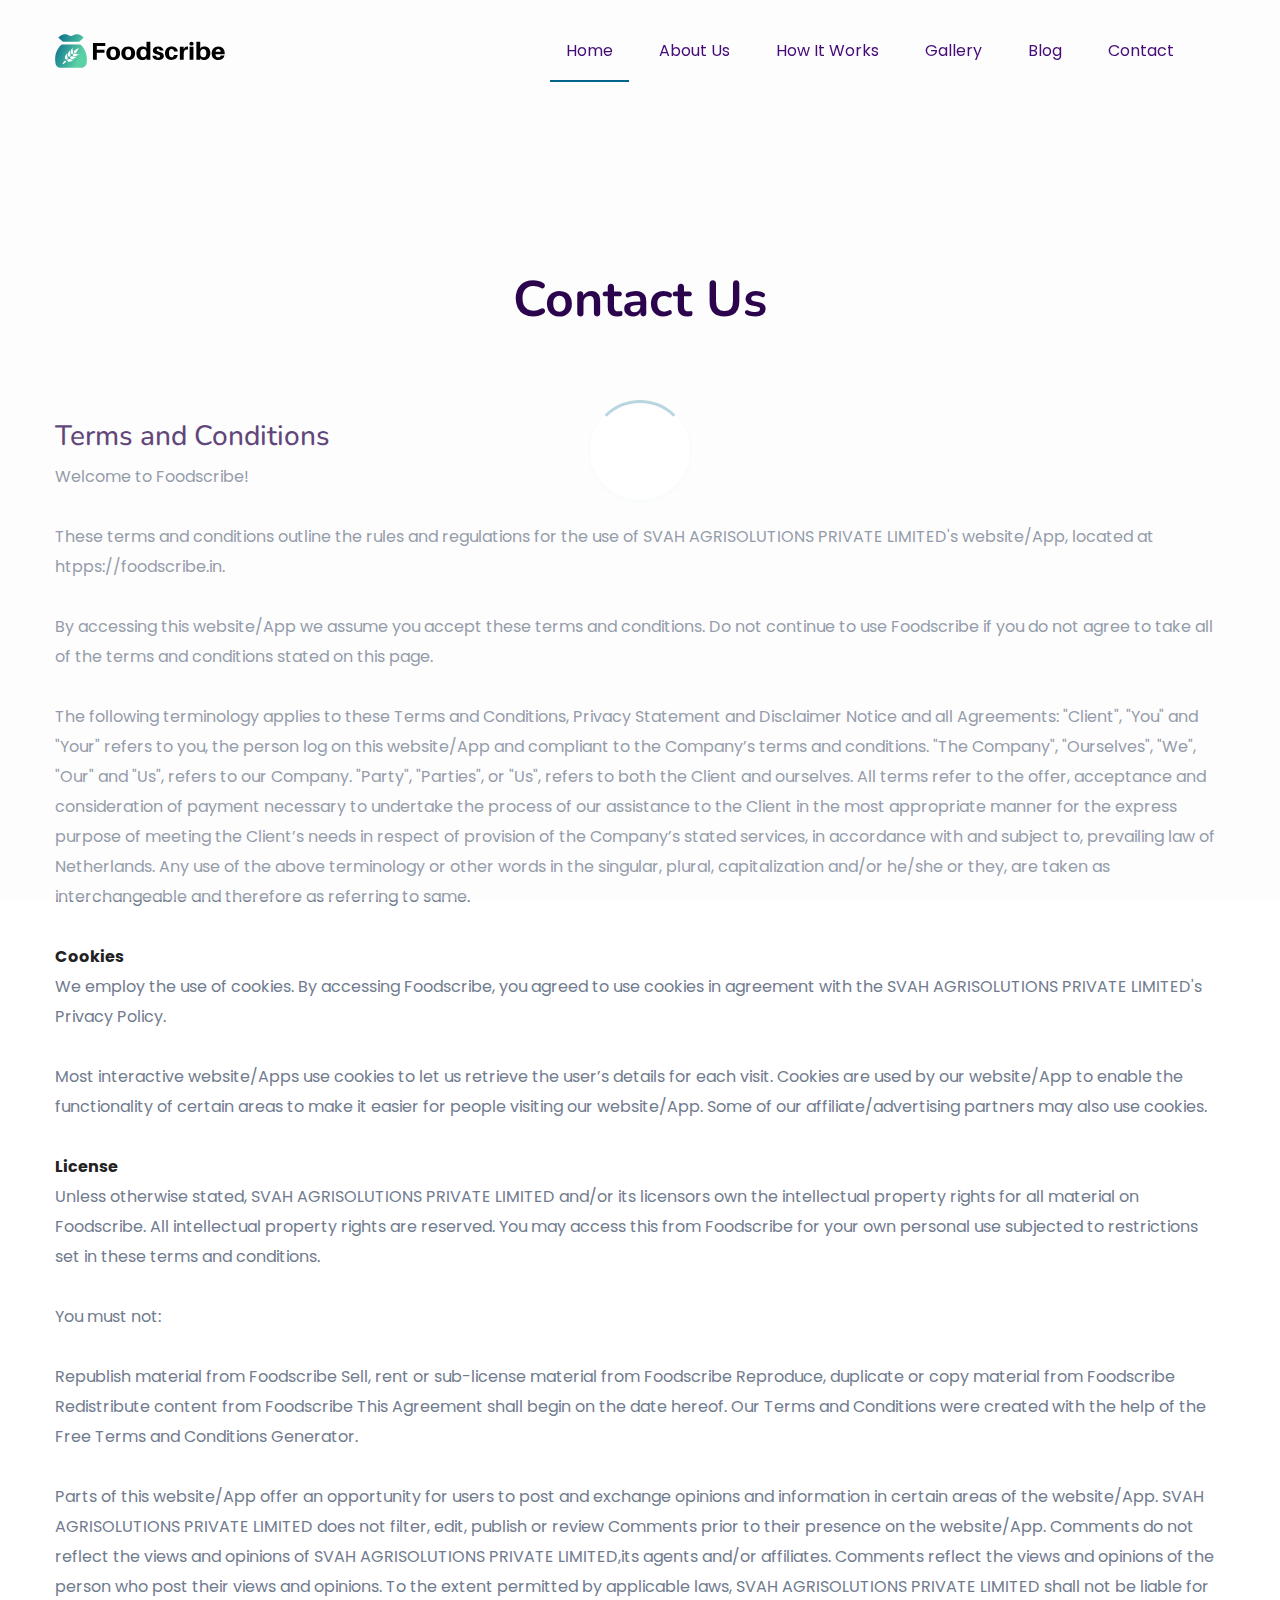
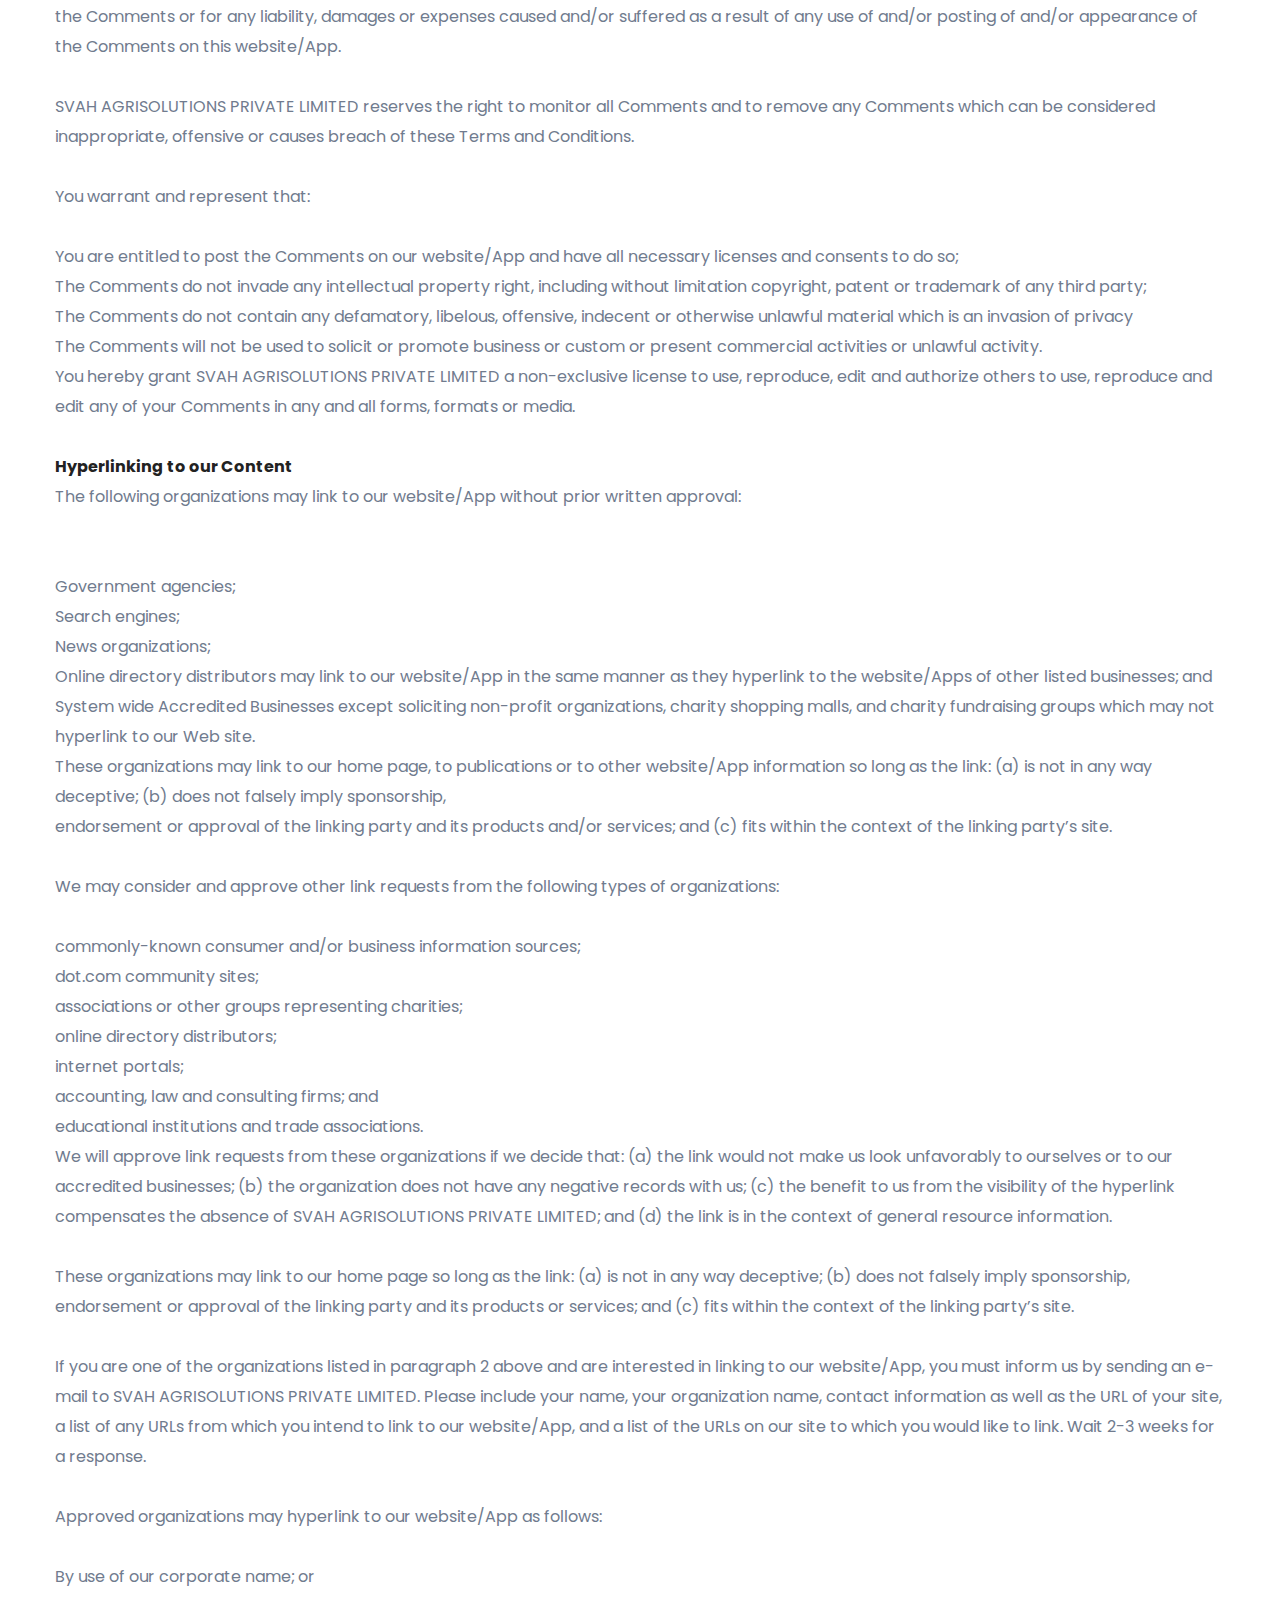
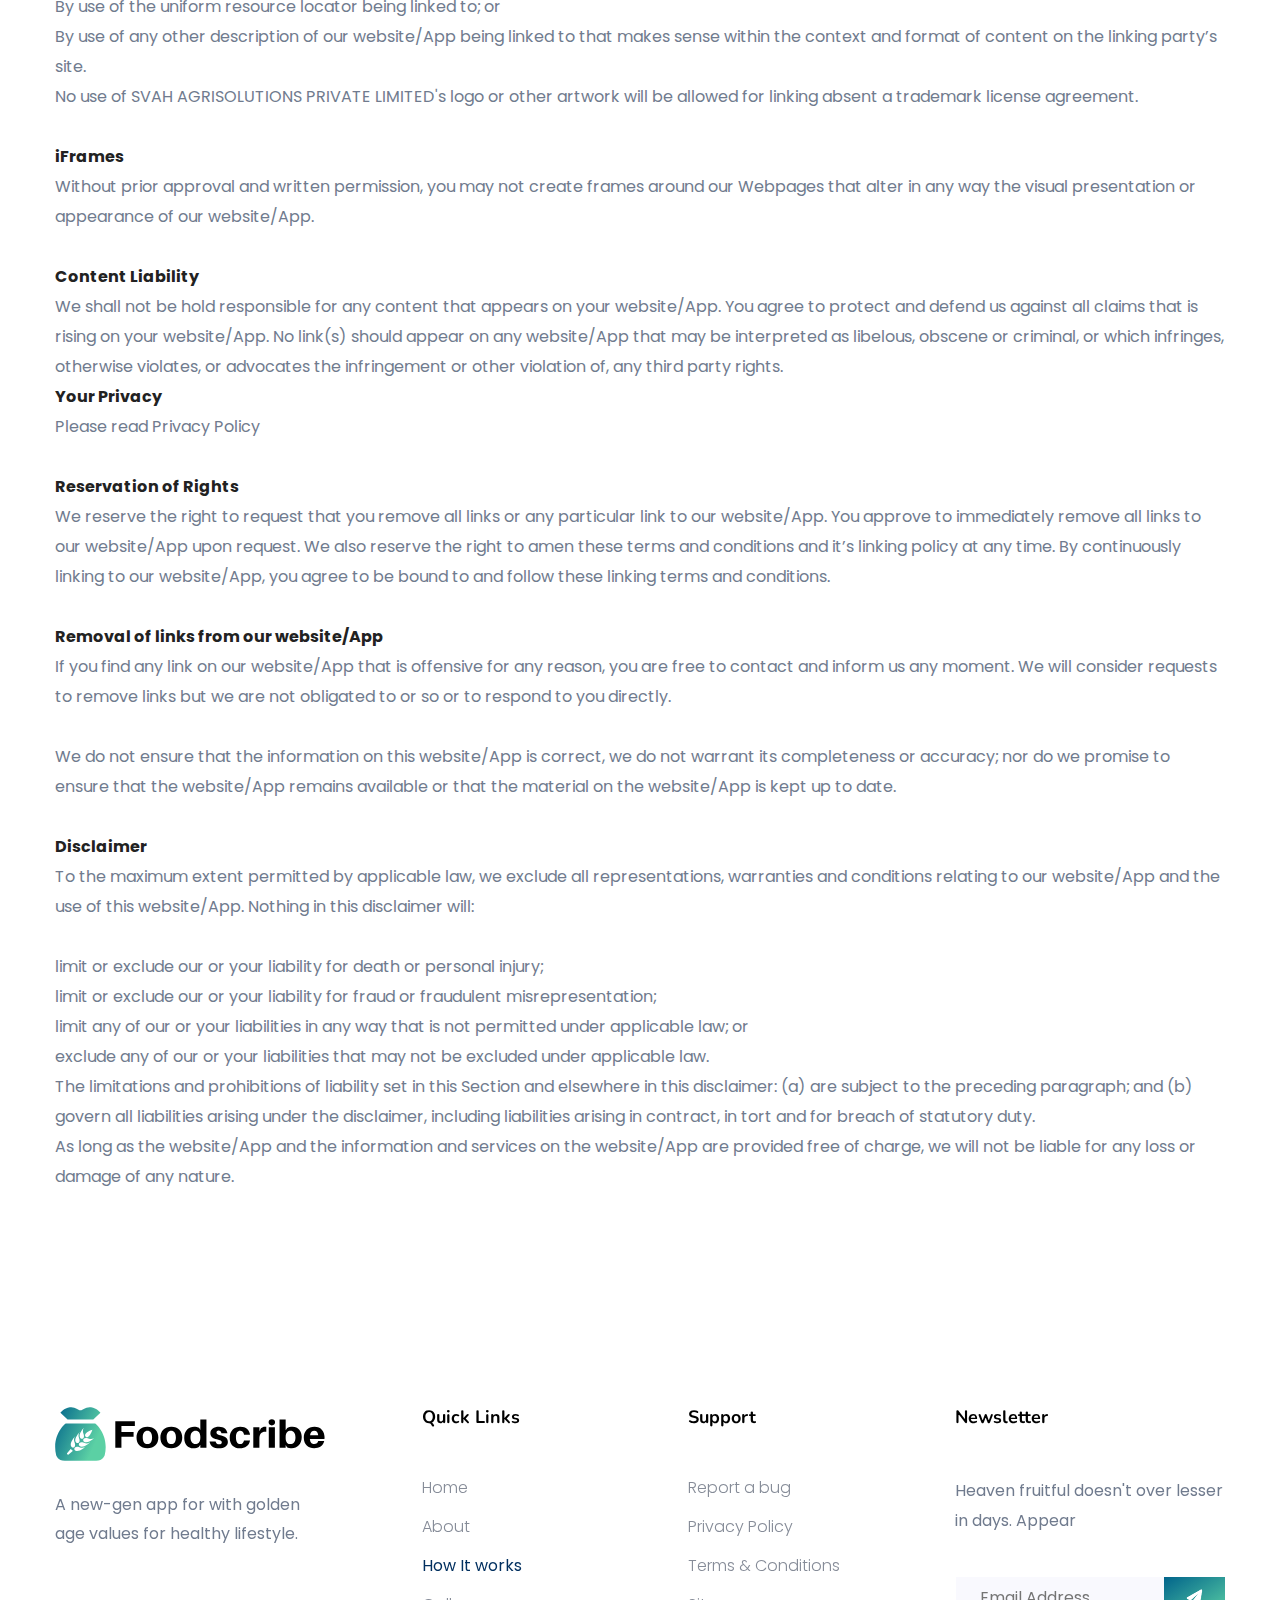
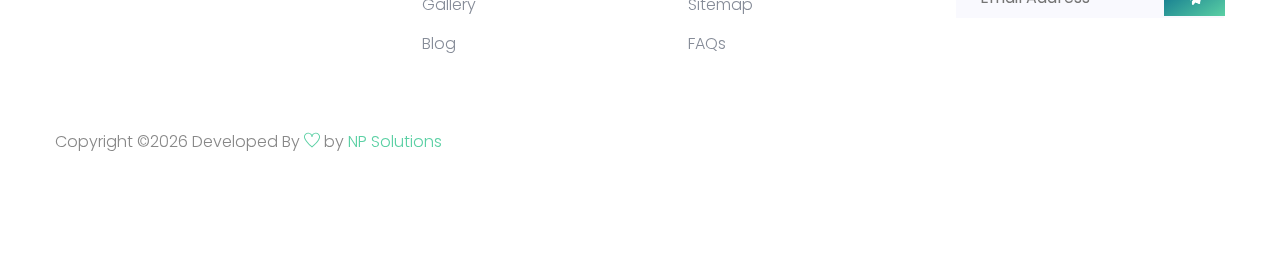
==== tnc.html @ 95d67f60 "Few Content Changes" ====
<!doctype html>
<html class="no-js" lang="zxx">

<head>
    <meta charset="utf-8">
    <meta http-equiv="x-ua-compatible" content="ie=edge">
    <title>App Landing Template </title>
    <meta name="description" content="">
    <meta name="viewport" content="width=device-width, initial-scale=1">

    <!-- <link rel="manifest" href="site.webmanifest"> -->
	<link rel="shortcut icon" type="image/x-icon" href="assets/img/favicon.ico">
    <!-- Place favicon.ico in the root directory -->

   <!-- CSS here -->
   <link rel="stylesheet" href="assets/css/bootstrap.min.css">
   <link rel="stylesheet" href="assets/css/owl.carousel.min.css">
   <link rel="stylesheet" href="assets/css/slicknav.css">
   <link rel="stylesheet" href="assets/css/animate.min.css">
   <link rel="stylesheet" href="assets/css/magnific-popup.css">
   <link rel="stylesheet" href="assets/css/fontawesome-all.min.css">
   <link rel="stylesheet" href="assets/css/themify-icons.css">
   <link rel="stylesheet" href="assets/css/themify-icons.css">
   <link rel="stylesheet" href="assets/css/slick.css">
   <link rel="stylesheet" href="assets/css/nice-select.css">
   <link rel="stylesheet" href="assets/css/style.css">
   <link rel="stylesheet" href="assets/css/responsive.css">
</head>

<body>
    
    <!-- Preloader Start -->
    <div id="preloader-active">
        <div class="preloader d-flex align-items-center justify-content-center">
            <div class="preloader-inner position-relative">
                <div class="preloader-circle"></div>
                <div class="preloader-img pere-text">
                    <img src="assets/img/logo/logo.png" alt="">
                </div>
            </div>
        </div>
    </div>
    <!-- Preloader Start -->

      <header>
        <!-- Header Start -->
       <div class="header-area header-transparrent ">
            <div class="main-header header-sticky">
                <div class="container">
                    <div class="row align-items-center">
                        <!-- Logo -->
                        <div class="col-xl-2 col-lg-2 col-md-2">
                            <div class="logo">
                                <a href="index.html"><img src="assets/img/logo/logo.svg" alt=""></a>
                            </div>
                        </div>
                        <div class="col-xl-10 col-lg-10 col-md-10">
                            <!-- Main-menu -->
                            <div class="main-menu f-right d-none d-lg-block">
                                <nav>
                                    <ul id="navigation">    
                                        <li class="active"><a href="index.html"> Home</a></li>
                                        <li><a href="./#about">About Us</a></li>
                                        <li><a href="./#how">How It Works</a></li>
                                        <li><a href="./#gallery">Gallery</a></li>
                                        <li><a href="https://blog.foodscribe.in">Blog</a></li>
                                        <li><a href="./#contact">Contact</a></li>
                                    </ul>
                                </nav>
                            </div>
                        </div>
                        <!-- Mobile Menu -->
                        <div class="col-12">
                            <div class="mobile_menu d-block d-lg-none"></div>
                        </div>
                    </div>
                </div>
            </div>
       </div>
        <!-- Header End -->
    </header>

    <!-- Slider Area Start-->
    <div class="services-area">
        <div class="container">
            <!-- Section-tittle -->
            <div class="row d-flex justify-content-center">
                <div class="col-lg-8">
                    <div class="section-tittle text-center mb-80">
                        <h2>Contact Us​</h2>
                    </div>
                </div>
            </div>
        </div>
    </div>
    <!-- Slider Area End-->

 
    <div class="container center">
    
    <h3>Terms and Conditions</h3>
    <p>
Welcome to Foodscribe!
<br><br>
These terms and conditions outline the rules and regulations for the use of SVAH AGRISOLUTIONS PRIVATE LIMITED's website/App, located at htpps://foodscribe.in.
<br><br>
By accessing this website/App we assume you accept these terms and conditions. Do not continue to use Foodscribe if you do not agree to take all of the terms and conditions stated on this page.
<br><br>
The following terminology applies to these Terms and Conditions, Privacy Statement and Disclaimer Notice and all Agreements: "Client", "You" and "Your" refers to you, the person log on this website/App and compliant to the Company’s terms and conditions. "The Company", "Ourselves", "We", "Our" and "Us", refers to our Company. "Party", "Parties", or "Us", refers to both the Client and ourselves. All terms refer to the offer, acceptance and consideration of payment necessary to undertake the process of our assistance to the Client in the most appropriate manner for the express purpose of meeting the Client’s needs in respect of provision of the Company’s stated services, in accordance with and subject to, prevailing law of Netherlands. Any use of the above terminology or other words in the singular, plural, capitalization and/or he/she or they, are taken as interchangeable and therefore as referring to same.
<br><br>
<b>Cookies</b><br>
We employ the use of cookies. By accessing Foodscribe, you agreed to use cookies in agreement with the SVAH AGRISOLUTIONS PRIVATE LIMITED's Privacy Policy.
<br><br>
Most interactive website/Apps use cookies to let us retrieve the user’s details for each visit. Cookies are used by our website/App to enable the functionality of certain areas to make it easier for people visiting our website/App. Some of our affiliate/advertising partners may also use cookies.
<br><br>
<b>License</b><br>
Unless otherwise stated, SVAH AGRISOLUTIONS PRIVATE LIMITED and/or its licensors own the intellectual property rights for all material on Foodscribe. All intellectual property rights are reserved. You may access this from Foodscribe for your own personal use subjected to restrictions set in these terms and conditions.
<br><br>
You must not:
<br><br>
Republish material from Foodscribe
Sell, rent or sub-license material from Foodscribe
Reproduce, duplicate or copy material from Foodscribe
Redistribute content from Foodscribe
This Agreement shall begin on the date hereof. Our Terms and Conditions were created with the help of the Free Terms and Conditions Generator.
<br><br>
Parts of this website/App offer an opportunity for users to post and exchange opinions and information in certain areas of the website/App. SVAH AGRISOLUTIONS PRIVATE LIMITED does not filter, edit, publish or review Comments prior to their presence on the website/App. Comments do not reflect the views and opinions of SVAH AGRISOLUTIONS PRIVATE LIMITED,its agents and/or affiliates. Comments reflect the views and opinions of the person who post their views and opinions. To the extent permitted by applicable laws, SVAH AGRISOLUTIONS PRIVATE LIMITED shall not be liable for the Comments or for any liability, damages or expenses caused and/or suffered as a result of any use of and/or posting of and/or appearance of the Comments on this website/App.
<br><br>
SVAH AGRISOLUTIONS PRIVATE LIMITED reserves the right to monitor all Comments and to remove any Comments which can be considered inappropriate, offensive or causes breach of these Terms and Conditions.
<br><br>
You warrant and represent that:
<br><br>
You are entitled to post the Comments on our website/App and have all necessary licenses and consents to do so;<br>
The Comments do not invade any intellectual property right, including without limitation copyright, patent or trademark of any third party;<br>
The Comments do not contain any defamatory, libelous, offensive, indecent or otherwise unlawful material which is an invasion of privacy<br>
The Comments will not be used to solicit or promote business or custom or present commercial activities or unlawful activity.<br>
You hereby grant SVAH AGRISOLUTIONS PRIVATE LIMITED a non-exclusive license to use, reproduce, edit and authorize others to use, reproduce and edit any of your Comments in any and all forms, formats or media.<br>
<br>
<b>Hyperlinking to our Content</b><br>
The following organizations may link to our website/App without prior written approval:<br>
<br><br>
Government agencies;<br>
Search engines;<br>
News organizations;<br>
Online directory distributors may link to our website/App in the same manner as they hyperlink to the website/Apps of other listed businesses; and<br>
System wide Accredited Businesses except soliciting non-profit organizations, charity shopping malls, and charity fundraising groups which may not hyperlink to our Web site.<br>
These organizations may link to our home page, to publications or to other website/App information so long as the link: (a) is not in any way deceptive; (b) does not falsely imply sponsorship,<br> endorsement or approval of the linking party and its products and/or services; and (c) fits within the context of the linking party’s site.<br>
<br>
We may consider and approve other link requests from the following types of organizations:<br>
<br>
commonly-known consumer and/or business information sources;<br>
dot.com community sites;<br>
associations or other groups representing charities;<br>
online directory distributors;<br>
internet portals;<br>
accounting, law and consulting firms; and<br>
educational institutions and trade associations.<br>
We will approve link requests from these organizations if we decide that: (a) the link would not make us look unfavorably to ourselves or to our accredited businesses; (b) the organization does not have any negative records with us; (c) the benefit to us from the visibility of the hyperlink compensates the absence of SVAH AGRISOLUTIONS PRIVATE LIMITED; and (d) the link is in the context of general resource information.<br>
<br>
These organizations may link to our home page so long as the link: (a) is not in any way deceptive; (b) does not falsely imply sponsorship, endorsement or approval of the linking party and its products or services; and (c) fits within the context of the linking party’s site.<br>
<br>
If you are one of the organizations listed in paragraph 2 above and are interested in linking to our website/App, you must inform us by sending an e-mail to SVAH AGRISOLUTIONS PRIVATE LIMITED. Please include your name, your organization name, contact information as well as the URL of your site, a list of any URLs from which you intend to link to our website/App, and a list of the URLs on our site to which you would like to link. Wait 2-3 weeks for a response.<br>
<br>
Approved organizations may hyperlink to our website/App as follows:<br>
<br>
By use of our corporate name; or<br>
By use of the uniform resource locator being linked to; or<br>
By use of any other description of our website/App being linked to that makes sense within the context and format of content on the linking party’s site.<br>
No use of SVAH AGRISOLUTIONS PRIVATE LIMITED's logo or other artwork will be allowed for linking absent a trademark license agreement.<br>
<br>
<b>iFrames</b><br>
Without prior approval and written permission, you may not create frames around our Webpages that alter in any way the visual presentation or appearance of our website/App.<br>
<br>
<b>Content Liability</b><br>
We shall not be hold responsible for any content that appears on your website/App. You agree to protect and defend us against all claims that is rising on your website/App. No link(s) should appear on any website/App that may be interpreted as libelous, obscene or criminal, or which infringes, otherwise violates, or advocates the infringement or other violation of, any third party rights.
<br>
<b>Your Privacy</b><br>
Please read Privacy Policy<br>
<br>
<b>Reservation of Rights</b><br>
We reserve the right to request that you remove all links or any particular link to our website/App. You approve to immediately remove all links to our website/App upon request. We also reserve the right to amen these terms and conditions and it’s linking policy at any time. By continuously linking to our website/App, you agree to be bound to and follow these linking terms and conditions.<br>
<br>
<b>Removal of links from our website/App</b><br>
If you find any link on our website/App that is offensive for any reason, you are free to contact and inform us any moment. We will consider requests to remove links but we are not obligated to or so or to respond to you directly.<br>
<br>
We do not ensure that the information on this website/App is correct, we do not warrant its completeness or accuracy; nor do we promise to ensure that the website/App remains available or that the material on the website/App is kept up to date.<br>
<br>
<b>Disclaimer</b><br>
To the maximum extent permitted by applicable law, we exclude all representations, warranties and conditions relating to our website/App and the use of this website/App. Nothing in this disclaimer will:
<br><br>
limit or exclude our or your liability for death or personal injury;<br>
limit or exclude our or your liability for fraud or fraudulent misrepresentation;<br>
limit any of our or your liabilities in any way that is not permitted under applicable law; or<br>
exclude any of our or your liabilities that may not be excluded under applicable law.<br>
The limitations and prohibitions of liability set in this Section and elsewhere in this disclaimer: (a) are subject to the preceding paragraph; and (b) govern all liabilities arising under the disclaimer, including liabilities arising in contract, in tort and for breach of statutory duty.<br>

As long as the website/App and the information and services on the website/App are provided free of charge, we will not be liable for any loss or damage of any nature.<br></p>
    
    
    </div>
 
 
 
  <!-- Footer Start-->
      <div class="footer-main">
        <div class="footer-area footer-padding">
            <div class="container">
                <div class="row  justify-content-between">
                    <div class="col-lg-3 col-md-4 col-sm-8">
                         <div class="single-footer-caption mb-30">
                              <!-- logo -->
                             <div class="footer-logo">
                                 <a href="./"><img src="assets/img/logo/logo.svg" alt=""></a>
                             </div>
                             <div class="footer-tittle">
                                 <div class="footer-pera">
                                     <p class="info1">A new-gen app for with golden age values for healthy lifestyle.</p>
                                </div>
                             </div>
                         </div>
                    </div>
                    <div class="col-lg-2 col-md-4 col-sm-5">
                        <div class="single-footer-caption mb-50">
                            <div class="footer-tittle">
                                <h4>Quick Links</h4>
                                <ul>
                                    <li><a href="./">Home</a></li>
                                    <li><a href="./#about">About</a></li>
                                    <li><a href="./#how"></a>How It works</li>
                                    <li><a href="./#gallery">Gallery</a></li>
                                    <li><a href="https://blog.foodscribe.in">Blog</a></li>
                                </ul>
                            </div>
                        </div>
                    </div>
                    <div class="col-lg-2 col-md-4 col-sm-7">
                        <div class="single-footer-caption mb-50">
                            <div class="footer-tittle">
                                <h4>Support</h4>
                                <ul>
                                    <li><a href="./#contact">Report a bug</a></li>
                                    <li><a href="./tnc.html">Privacy Policy</a></li>
                                    <li><a href="./tnc.html">Terms & Conditions</a></li>
                                    <li><a href="./sitemap.xml">Sitemap</a></li>
                                    <li><a href="./#faq">FAQs</a></li>
                                </ul>
                            </div>
                        </div>
                    </div>
                    <div class="col-lg-3 col-md-6 col-sm-8">
                        <div class="single-footer-caption mb-50">
                            <div class="footer-tittle">
                                <h4>Newsletter</h4>
                                <div class="footer-pera footer-pera2">
                                 <p>Heaven fruitful doesn't over lesser in days. Appear </p>
                             </div>
                             <!-- Form -->
                             <div class="footer-form">
                                 <div id="mc_embed_signup">
                                     <form target="_blank" action="https://spondonit.us12.list-manage.com/subscribe/post?u=1462626880ade1ac87bd9c93a&amp;id=92a4423d01" method="get" class="subscribe_form relative mail_part" novalidate="true">
                                         <input type="email" name="EMAIL" id="newsletter-form-email" placeholder=" Email Address " class="placeholder hide-on-focus" onfocus="this.placeholder = ''" onblur="this.placeholder = ' Email Address '">
                                         <div class="form-icon">
                                             <button type="submit" name="submit" id="newsletter-submit" class="email_icon newsletter-submit button-contactForm"><img src="assets/img/shape/form_icon.png" alt=""></button>
                                         </div>
                                         <div class="mt-10 info"></div>
                                     </form>
                                 </div>
                             </div>
                            </div>
                        </div>
                    </div>
                </div>
                <!-- Copy-Right -->
                <div class="row align-items-center">
                    <div class="col-xl-12 ">
                        <div class="footer-copy-right">
                           <p>
  Copyright &copy;<script>document.write(new Date().getFullYear());</script> Developed By <i class="ti-heart" aria-hidden="true"></i> by <a href="https://npsol.in" target="_blank">NP Solutions</a>
  </p>
                        </div>
                    </div>
                </div>
            </div>
        </div>
      </div>
       <!-- Footer End-->

   </footer>

    <!-- JS here -->
	
		<!-- All JS Custom Plugins Link Here here -->
        <script src="./assets/js/vendor/modernizr-3.5.0.min.js"></script>
		
		<!-- Jquery, Popper, Bootstrap -->
		<script src="./assets/js/vendor/jquery-1.12.4.min.js"></script>
        <script src="./assets/js/popper.min.js"></script>
        <script src="./assets/js/bootstrap.min.js"></script>
	    <!-- Jquery Mobile Menu -->
        <script src="./assets/js/jquery.slicknav.min.js"></script>

		<!-- Jquery Slick , Owl-Carousel Plugins -->
        <script src="./assets/js/owl.carousel.min.js"></script>
        <script src="./assets/js/slick.min.js"></script>
        
		<!-- One Page, Animated-HeadLin -->
        <script src="./assets/js/wow.min.js"></script>
		<script src="./assets/js/animated.headline.js"></script>
		
		<!-- Scrollup, nice-select, sticky -->
        <script src="./assets/js/jquery.scrollUp.min.js"></script>
        <script src="./assets/js/jquery.nice-select.min.js"></script>
		<script src="./assets/js/jquery.sticky.js"></script>
        <script src="./assets/js/jquery.magnific-popup.js"></script>

        <!-- contact js -->
        <script src="./assets/js/contact.js"></script>
        <script src="./assets/js/jquery.form.js"></script>
        <script src="./assets/js/jquery.validate.min.js"></script>
        <script src="./assets/js/mail-script.js"></script>
        <script src="./assets/js/jquery.ajaxchimp.min.js"></script>
        
		<!-- Jquery Plugins, main Jquery -->	
        <script src="./assets/js/plugins.js"></script>
        <script src="./assets/js/main.js"></script>
        
    </body>
    
    </html>
---- assets/css/themify-icons.css ----
@font-face {
	font-family: 'themify';
	src:url('../fonts/themify.eot?-fvbane');


	src:url('../fonts/themify.eot?#iefix-fvbane') format('embedded-opentype'),
		url('../fonts/themify.woff?-fvbane') format('woff'),
		url('../fonts/themify.ttf?-fvbane') format('truetype'),
		url('../fonts/themify.svg?-fvbane#themify') format('svg');
	font-weight: normal;
	font-style: normal;
}

[class^="ti-"], [class*=" ti-"] {
	font-family: 'themify';
	speak: none;
	font-style: normal;
	font-weight: normal;
	font-variant: normal;
	text-transform: none;
	line-height: 1;

	/* Better Font Rendering =========== */
	-webkit-font-smoothing: antialiased;
	-moz-osx-font-smoothing: grayscale;
}

.ti-wand:before {
	content: "\e600";
}
.ti-volume:before {
	content: "\e601";
}
.ti-user:before {
	content: "\e602";
}
.ti-unlock:before {
	content: "\e603";
}
.ti-unlink:before {
	content: "\e604";
}
.ti-trash:before {
	content: "\e605";
}
.ti-thought:before {
	content: "\e606";
}
.ti-target:before {
	content: "\e607";
}
.ti-tag:before {
	content: "\e608";
}
.ti-tablet:before {
	content: "\e609";
}
.ti-star:before {
	content: "\e60a";
}
.ti-spray:before {
	content: "\e60b";
}
.ti-signal:before {
	content: "\e60c";
}
.ti-shopping-cart:before {
	content: "\e60d";
}
.ti-shopping-cart-full:before {
	content: "\e60e";
}
.ti-settings:before {
	content: "\e60f";
}
.ti-search:before {
	content: "\e610";
}
.ti-zoom-in:before {
	content: "\e611";
}
.ti-zoom-out:before {
	content: "\e612";
}
.ti-cut:before {
	content: "\e613";
}
.ti-ruler:before {
	content: "\e614";
}
.ti-ruler-pencil:before {
	content: "\e615";
}
.ti-ruler-alt:before {
	content: "\e616";
}
.ti-bookmark:before {
	content: "\e617";
}
.ti-bookmark-alt:before {
	content: "\e618";
}
.ti-reload:before {
	content: "\e619";
}
.ti-plus:before {
	content: "\e61a";
}
.ti-pin:before {
	content: "\e61b";
}
.ti-pencil:before {
	content: "\e61c";
}
.ti-pencil-alt:before {
	content: "\e61d";
}
.ti-paint-roller:before {
	content: "\e61e";
}
.ti-paint-bucket:before {
	content: "\e61f";
}
.ti-na:before {
	content: "\e620";
}
.ti-mobile:before {
	content: "\e621";
}
.ti-minus:before {
	content: "\e622";
}
.ti-medall:before {
	content: "\e623";
}
.ti-medall-alt:before {
	content: "\e624";
}
.ti-marker:before {
	content: "\e625";
}
.ti-marker-alt:before {
	content: "\e626";
}
.ti-arrow-up:before {
	content: "\e627";
}
.ti-arrow-right:before {
	content: "\e628";
}
.ti-arrow-left:before {
	content: "\e629";
}
.ti-arrow-down:before {
	content: "\e62a";
}
.ti-lock:before {
	content: "\e62b";
}
.ti-location-arrow:before {
	content: "\e62c";
}
.ti-link:before {
	content: "\e62d";
}
.ti-layout:before {
	content: "\e62e";
}
.ti-layers:before {
	content: "\e62f";
}
.ti-layers-alt:before {
	content: "\e630";
}
.ti-key:before {
	content: "\e631";
}
.ti-import:before {
	content: "\e632";
}
.ti-image:before {
	content: "\e633";
}
.ti-heart:before {
	content: "\e634";
}
.ti-heart-broken:before {
	content: "\e635";
}
.ti-hand-stop:before {
	content: "\e636";
}
.ti-hand-open:before {
	content: "\e637";
}
.ti-hand-drag:before {
	content: "\e638";
}
.ti-folder:before {
	content: "\e639";
}
.ti-flag:before {
	content: "\e63a";
}
.ti-flag-alt:before {
	content: "\e63b";
}
.ti-flag-alt-2:before {
	content: "\e63c";
}
.ti-eye:before {
	content: "\e63d";
}
.ti-export:before {
	content: "\e63e";
}
.ti-exchange-vertical:before {
	content: "\e63f";
}
.ti-desktop:before {
	content: "\e640";
}
.ti-cup:before {
	content: "\e641";
}
.ti-crown:before {
	content: "\e642";
}
.ti-comments:before {
	content: "\e643";
}
.ti-comment:before {
	content: "\e644";
}
.ti-comment-alt:before {
	content: "\e645";
}
.ti-close:before {
	content: "\e646";
}
.ti-clip:before {
	content: "\e647";
}
.ti-angle-up:before {
	content: "\e648";
}
.ti-angle-right:before {
	content: "\e649";
}
.ti-angle-left:before {
	content: "\e64a";
}
.ti-angle-down:before {
	content: "\e64b";
}
.ti-check:before {
	content: "\e64c";
}
.ti-check-box:before {
	content: "\e64d";
}
.ti-camera:before {
	content: "\e64e";
}
.ti-announcement:before {
	content: "\e64f";
}
.ti-brush:before {
	content: "\e650";
}
.ti-briefcase:before {
	content: "\e651";
}
.ti-bolt:before {
	content: "\e652";
}
.ti-bolt-alt:before {
	content: "\e653";
}
.ti-blackboard:before {
	content: "\e654";
}
.ti-bag:before {
	content: "\e655";
}
.ti-move:before {
	content: "\e656";
}
.ti-arrows-vertical:before {
	content: "\e657";
}
.ti-arrows-horizontal:before {
	content: "\e658";
}
.ti-fullscreen:before {
	content: "\e659";
}
.ti-arrow-top-right:before {
	content: "\e65a";
}
.ti-arrow-top-left:before {
	content: "\e65b";
}
.ti-arrow-circle-up:before {
	content: "\e65c";
}
.ti-arrow-circle-right:before {
	content: "\e65d";
}
.ti-arrow-circle-left:before {
	content: "\e65e";
}
.ti-arrow-circle-down:before {
	content: "\e65f";
}
.ti-angle-double-up:before {
	content: "\e660";
}
.ti-angle-double-right:before {
	content: "\e661";
}
.ti-angle-double-left:before {
	content: "\e662";
}
.ti-angle-double-down:before {
	content: "\e663";
}
.ti-zip:before {
	content: "\e664";
}
.ti-world:before {
	content: "\e665";
}
.ti-wheelchair:before {
	content: "\e666";
}
.ti-view-list:before {
	content: "\e667";
}
.ti-view-list-alt:before {
	content: "\e668";
}
.ti-view-grid:before {
	content: "\e669";
}
.ti-uppercase:before {
	content: "\e66a";
}
.ti-upload:before {
	content: "\e66b";
}
.ti-underline:before {
	content: "\e66c";
}
.ti-truck:before {
	content: "\e66d";
}
.ti-timer:before {
	content: "\e66e";
}
.ti-ticket:before {
	content: "\e66f";
}
.ti-thumb-up:before {
	content: "\e670";
}
.ti-thumb-down:before {
	content: "\e671";
}
.ti-text:before {
	content: "\e672";
}
.ti-stats-up:before {
	content: "\e673";
}
.ti-stats-down:before {
	content: "\e674";
}
.ti-split-v:before {
	content: "\e675";
}
.ti-split-h:before {
	content: "\e676";
}
.ti-smallcap:before {
	content: "\e677";
}
.ti-shine:before {
	content: "\e678";
}
.ti-shift-right:before {
	content: "\e679";
}
.ti-shift-left:before {
	content: "\e67a";
}
.ti-shield:before {
	content: "\e67b";
}
.ti-notepad:before {
	content: "\e67c";
}
.ti-server:before {
	content: "\e67d";
}
.ti-quote-right:before {
	content: "\e67e";
}
.ti-quote-left:before {
	content: "\e67f";
}
.ti-pulse:before {
	content: "\e680";
}
.ti-printer:before {
	content: "\e681";
}
.ti-power-off:before {
	content: "\e682";
}
.ti-plug:before {
	content: "\e683";
}
.ti-pie-chart:before {
	content: "\e684";
}
.ti-paragraph:before {
	content: "\e685";
}
.ti-panel:before {
	content: "\e686";
}
.ti-package:before {
	content: "\e687";
}
.ti-music:before {
	content: "\e688";
}
.ti-music-alt:before {
	content: "\e689";
}
.ti-mouse:before {
	content: "\e68a";
}
.ti-mouse-alt:before {
	content: "\e68b";
}
.ti-money:before {
	content: "\e68c";
}
.ti-microphone:before {
	content: "\e68d";
}
.ti-menu:before {
	content: "\e68e";
}
.ti-menu-alt:before {
	content: "\e68f";
}
.ti-map:before {
	content: "\e690";
}
.ti-map-alt:before {
	content: "\e691";
}
.ti-loop:before {
	content: "\e692";
}
.ti-location-pin:before {
	content: "\e693";
}
.ti-list:before {
	content: "\e694";
}
.ti-light-bulb:before {
	content: "\e695";
}
.ti-Italic:before {
	content: "\e696";
}
.ti-info:before {
	content: "\e697";
}
.ti-infinite:before {
	content: "\e698";
}
.ti-id-badge:before {
	content: "\e699";
}
.ti-hummer:before {
	content: "\e69a";
}
.ti-home:before {
	content: "\e69b";
}
.ti-help:before {
	content: "\e69c";
}
.ti-headphone:before {
	content: "\e69d";
}
.ti-harddrives:before {
	content: "\e69e";
}
.ti-harddrive:before {
	content: "\e69f";
}
.ti-gift:before {
	content: "\e6a0";
}
.ti-game:before {
	content: "\e6a1";
}
.ti-filter:before {
	content: "\e6a2";
}
.ti-files:before {
	content: "\e6a3";
}
.ti-file:before {
	content: "\e6a4";
}
.ti-eraser:before {
	content: "\e6a5";
}
.ti-envelope:before {
	content: "\e6a6";
}
.ti-download:before {
	content: "\e6a7";
}
.ti-direction:before {
	content: "\e6a8";
}
.ti-direction-alt:before {
	content: "\e6a9";
}
.ti-dashboard:before {
	content: "\e6aa";
}
.ti-control-stop:before {
	content: "\e6ab";
}
.ti-control-shuffle:before {
	content: "\e6ac";
}
.ti-control-play:before {
	content: "\e6ad";
}
.ti-control-pause:before {
	content: "\e6ae";
}
.ti-control-forward:before {
	content: "\e6af";
}
.ti-control-backward:before {
	content: "\e6b0";
}
.ti-cloud:before {
	content: "\e6b1";
}
.ti-cloud-up:before {
	content: "\e6b2";
}
.ti-cloud-down:before {
	content: "\e6b3";
}
.ti-clipboard:before {
	content: "\e6b4";
}
.ti-car:before {
	content: "\e6b5";
}
.ti-calendar:before {
	content: "\e6b6";
}
.ti-book:before {
	content: "\e6b7";
}
.ti-bell:before {
	content: "\e6b8";
}
.ti-basketball:before {
	content: "\e6b9";
}
.ti-bar-chart:before {
	content: "\e6ba";
}
.ti-bar-chart-alt:before {
	content: "\e6bb";
}
.ti-back-right:before {
	content: "\e6bc";
}
.ti-back-left:before {
	content: "\e6bd";
}
.ti-arrows-corner:before {
	content: "\e6be";
}
.ti-archive:before {
	content: "\e6bf";
}
.ti-anchor:before {
	content: "\e6c0";
}
.ti-align-right:before {
	content: "\e6c1";
}
.ti-align-left:before {
	content: "\e6c2";
}
.ti-align-justify:before {
	content: "\e6c3";
}
.ti-align-center:before {
	content: "\e6c4";
}
.ti-alert:before {
	content: "\e6c5";
}
.ti-alarm-clock:before {
	content: "\e6c6";
}
.ti-agenda:before {
	content: "\e6c7";
}
.ti-write:before {
	content: "\e6c8";
}
.ti-window:before {
	content: "\e6c9";
}
.ti-widgetized:before {
	content: "\e6ca";
}
.ti-widget:before {
	content: "\e6cb";
}
.ti-widget-alt:before {
	content: "\e6cc";
}
.ti-wallet:before {
	content: "\e6cd";
}
.ti-video-clapper:before {
	content: "\e6ce";
}
.ti-video-camera:before {
	content: "\e6cf";
}
.ti-vector:before {
	content: "\e6d0";
}
.ti-themify-logo:before {
	content: "\e6d1";
}
.ti-themify-favicon:before {
	content: "\e6d2";
}
.ti-themify-favicon-alt:before {
	content: "\e6d3";
}
.ti-support:before {
	content: "\e6d4";
}
.ti-stamp:before {
	content: "\e6d5";
}
.ti-split-v-alt:before {
	content: "\e6d6";
}
.ti-slice:before {
	content: "\e6d7";
}
.ti-shortcode:before {
	content: "\e6d8";
}
.ti-shift-right-alt:before {
	content: "\e6d9";
}
.ti-shift-left-alt:before {
	content: "\e6da";
}
.ti-ruler-alt-2:before {
	content: "\e6db";
}
.ti-receipt:before {
	content: "\e6dc";
}
.ti-pin2:before {
	content: "\e6dd";
}
.ti-pin-alt:before {
	content: "\e6de";
}
.ti-pencil-alt2:before {
	content: "\e6df";
}
.ti-palette:before {
	content: "\e6e0";
}
.ti-more:before {
	content: "\e6e1";
}
.ti-more-alt:before {
	content: "\e6e2";
}
.ti-microphone-alt:before {
	content: "\e6e3";
}
.ti-magnet:before {
	content: "\e6e4";
}
.ti-line-double:before {
	content: "\e6e5";
}
.ti-line-dotted:before {
	content: "\e6e6";
}
.ti-line-dashed:before {
	content: "\e6e7";
}
.ti-layout-width-full:before {
	content: "\e6e8";
}
.ti-layout-width-default:before {
	content: "\e6e9";
}
.ti-layout-width-default-alt:before {
	content: "\e6ea";
}
.ti-layout-tab:before {
	content: "\e6eb";
}
.ti-layout-tab-window:before {
	content: "\e6ec";
}
.ti-layout-tab-v:before {
	content: "\e6ed";
}
.ti-layout-tab-min:before {
	content: "\e6ee";
}
.ti-layout-slider:before {
	content: "\e6ef";
}
.ti-layout-slider-alt:before {
	content: "\e6f0";
}
.ti-layout-sidebar-right:before {
	content: "\e6f1";
}
.ti-layout-sidebar-none:before {
	content: "\e6f2";
}
.ti-layout-sidebar-left:before {
	content: "\e6f3";
}
.ti-layout-placeholder:before {
	content: "\e6f4";
}
.ti-layout-menu:before {
	content: "\e6f5";
}
.ti-layout-menu-v:before {
	content: "\e6f6";
}
.ti-layout-menu-separated:before {
	content: "\e6f7";
}
.ti-layout-menu-full:before {
	content: "\e6f8";
}
.ti-layout-media-right-alt:before {
	content: "\e6f9";
}
.ti-layout-media-right:before {
	content: "\e6fa";
}
.ti-layout-media-overlay:before {
	content: "\e6fb";
}
.ti-layout-media-overlay-alt:before {
	content: "\e6fc";
}
.ti-layout-media-overlay-alt-2:before {
	content: "\e6fd";
}
.ti-layout-media-left-alt:before {
	content: "\e6fe";
}
.ti-layout-media-left:before {
	content: "\e6ff";
}
.ti-layout-media-center-alt:before {
	content: "\e700";
}
.ti-layout-media-center:before {
	content: "\e701";
}
.ti-layout-list-thumb:before {
	content: "\e702";
}
.ti-layout-list-thumb-alt:before {
	content: "\e703";
}
.ti-layout-list-post:before {
	content: "\e704";
}
.ti-layout-list-large-image:before {
	content: "\e705";
}
.ti-layout-line-solid:before {
	content: "\e706";
}
.ti-layout-grid4:before {
	content: "\e707";
}
.ti-layout-grid3:before {
	content: "\e708";
}
.ti-layout-grid2:before {
	content: "\e709";
}
.ti-layout-grid2-thumb:before {
	content: "\e70a";
}
.ti-layout-cta-right:before {
	content: "\e70b";
}
.ti-layout-cta-left:before {
	content: "\e70c";
}
.ti-layout-cta-center:before {
	content: "\e70d";
}
.ti-layout-cta-btn-right:before {
	content: "\e70e";
}
.ti-layout-cta-btn-left:before {
	content: "\e70f";
}
.ti-layout-column4:before {
	content: "\e710";
}
.ti-layout-column3:before {
	content: "\e711";
}
.ti-layout-column2:before {
	content: "\e712";
}
.ti-layout-accordion-separated:before {
	content: "\e713";
}
.ti-layout-accordion-merged:before {
	content: "\e714";
}
.ti-layout-accordion-list:before {
	content: "\e715";
}
.ti-ink-pen:before {
	content: "\e716";
}
.ti-info-alt:before {
	content: "\e717";
}
.ti-help-alt:before {
	content: "\e718";
}
.ti-headphone-alt:before {
	content: "\e719";
}
.ti-hand-point-up:before {
	content: "\e71a";
}
.ti-hand-point-right:before {
	content: "\e71b";
}
.ti-hand-point-left:before {
	content: "\e71c";
}
.ti-hand-point-down:before {
	content: "\e71d";
}
.ti-gallery:before {
	content: "\e71e";
}
.ti-face-smile:before {
	content: "\e71f";
}
.ti-face-sad:before {
	content: "\e720";
}
.ti-credit-card:before {
	content: "\e721";
}
.ti-control-skip-forward:before {
	content: "\e722";
}
.ti-control-skip-backward:before {
	content: "\e723";
}
.ti-control-record:before {
	content: "\e724";
}
.ti-control-eject:before {
	content: "\e725";
}
.ti-comments-smiley:before {
	content: "\e726";
}
.ti-brush-alt:before {
	content: "\e727";
}
.ti-youtube:before {
	content: "\e728";
}
.ti-vimeo:before {
	content: "\e729";
}
.ti-twitter:before {
	content: "\e72a";
}
.ti-time:before {
	content: "\e72b";
}
.ti-tumblr:before {
	content: "\e72c";
}
.ti-skype:before {
	content: "\e72d";
}
.ti-share:before {
	content: "\e72e";
}
.ti-share-alt:before {
	content: "\e72f";
}
.ti-rocket:before {
	content: "\e730";
}
.ti-pinterest:before {
	content: "\e731";
}
.ti-new-window:before {
	content: "\e732";
}
.ti-microsoft:before {
	content: "\e733";
}
.ti-list-ol:before {
	content: "\e734";
}
.ti-linkedin:before {
	content: "\e735";
}
.ti-layout-sidebar-2:before {
	content: "\e736";
}
.ti-layout-grid4-alt:before {
	content: "\e737";
}
.ti-layout-grid3-alt:before {
	content: "\e738";
}
.ti-layout-grid2-alt:before {
	content: "\e739";
}
.ti-layout-column4-alt:before {
	content: "\e73a";
}
.ti-layout-column3-alt:before {
	content: "\e73b";
}
.ti-layout-column2-alt:before {
	content: "\e73c";
}
.ti-instagram:before {
	content: "\e73d";
}
.ti-google:before {
	content: "\e73e";
}
.ti-github:before {
	content: "\e73f";
}
.ti-flickr:before {
	content: "\e740";
}
.ti-facebook:before {
	content: "\e741";
}
.ti-dropbox:before {
	content: "\e742";
}
.ti-dribbble:before {
	content: "\e743";
}
.ti-apple:before {
	content: "\e744";
}
.ti-android:before {
	content: "\e745";
}
.ti-save:before {
	content: "\e746";
}
.ti-save-alt:before {
	content: "\e747";
}
.ti-yahoo:before {
	content: "\e748";
}
.ti-wordpress:before {
	content: "\e749";
}
.ti-vimeo-alt:before {
	content: "\e74a";
}
.ti-twitter-alt:before {
	content: "\e74b";
}
.ti-tumblr-alt:before {
	content: "\e74c";
}
.ti-trello:before {
	content: "\e74d";
}
.ti-stack-overflow:before {
	content: "\e74e";
}
.ti-soundcloud:before {
	content: "\e74f";
}
.ti-sharethis:before {
	content: "\e750";
}
.ti-sharethis-alt:before {
	content: "\e751";
}
.ti-reddit:before {
	content: "\e752";
}
.ti-pinterest-alt:before {
	content: "\e753";
}
.ti-microsoft-alt:before {
	content: "\e754";
}
.ti-linux:before {
	content: "\e755";
}
.ti-jsfiddle:before {
	content: "\e756";
}
.ti-joomla:before {
	content: "\e757";
}
.ti-html5:before {
	content: "\e758";
}
.ti-flickr-alt:before {
	content: "\e759";
}
.ti-email:before {
	content: "\e75a";
}
.ti-drupal:before {
	content: "\e75b";
}
.ti-dropbox-alt:before {
	content: "\e75c";
}
.ti-css3:before {
	content: "\e75d";
}
.ti-rss:before {
	content: "\e75e";
}
.ti-rss-alt:before {
	content: "\e75f";
}
---- assets/css/themify-icons.css ----
@font-face {
	font-family: 'themify';
	src:url('../fonts/themify.eot?-fvbane');


	src:url('../fonts/themify.eot?#iefix-fvbane') format('embedded-opentype'),
		url('../fonts/themify.woff?-fvbane') format('woff'),
		url('../fonts/themify.ttf?-fvbane') format('truetype'),
		url('../fonts/themify.svg?-fvbane#themify') format('svg');
	font-weight: normal;
	font-style: normal;
}

[class^="ti-"], [class*=" ti-"] {
	font-family: 'themify';
	speak: none;
	font-style: normal;
	font-weight: normal;
	font-variant: normal;
	text-transform: none;
	line-height: 1;

	/* Better Font Rendering =========== */
	-webkit-font-smoothing: antialiased;
	-moz-osx-font-smoothing: grayscale;
}

.ti-wand:before {
	content: "\e600";
}
.ti-volume:before {
	content: "\e601";
}
.ti-user:before {
	content: "\e602";
}
.ti-unlock:before {
	content: "\e603";
}
.ti-unlink:before {
	content: "\e604";
}
.ti-trash:before {
	content: "\e605";
}
.ti-thought:before {
	content: "\e606";
}
.ti-target:before {
	content: "\e607";
}
.ti-tag:before {
	content: "\e608";
}
.ti-tablet:before {
	content: "\e609";
}
.ti-star:before {
	content: "\e60a";
}
.ti-spray:before {
	content: "\e60b";
}
.ti-signal:before {
	content: "\e60c";
}
.ti-shopping-cart:before {
	content: "\e60d";
}
.ti-shopping-cart-full:before {
	content: "\e60e";
}
.ti-settings:before {
	content: "\e60f";
}
.ti-search:before {
	content: "\e610";
}
.ti-zoom-in:before {
	content: "\e611";
}
.ti-zoom-out:before {
	content: "\e612";
}
.ti-cut:before {
	content: "\e613";
}
.ti-ruler:before {
	content: "\e614";
}
.ti-ruler-pencil:before {
	content: "\e615";
}
.ti-ruler-alt:before {
	content: "\e616";
}
.ti-bookmark:before {
	content: "\e617";
}
.ti-bookmark-alt:before {
	content: "\e618";
}
.ti-reload:before {
	content: "\e619";
}
.ti-plus:before {
	content: "\e61a";
}
.ti-pin:before {
	content: "\e61b";
}
.ti-pencil:before {
	content: "\e61c";
}
.ti-pencil-alt:before {
	content: "\e61d";
}
.ti-paint-roller:before {
	content: "\e61e";
}
.ti-paint-bucket:before {
	content: "\e61f";
}
.ti-na:before {
	content: "\e620";
}
.ti-mobile:before {
	content: "\e621";
}
.ti-minus:before {
	content: "\e622";
}
.ti-medall:before {
	content: "\e623";
}
.ti-medall-alt:before {
	content: "\e624";
}
.ti-marker:before {
	content: "\e625";
}
.ti-marker-alt:before {
	content: "\e626";
}
.ti-arrow-up:before {
	content: "\e627";
}
.ti-arrow-right:before {
	content: "\e628";
}
.ti-arrow-left:before {
	content: "\e629";
}
.ti-arrow-down:before {
	content: "\e62a";
}
.ti-lock:before {
	content: "\e62b";
}
.ti-location-arrow:before {
	content: "\e62c";
}
.ti-link:before {
	content: "\e62d";
}
.ti-layout:before {
	content: "\e62e";
}
.ti-layers:before {
	content: "\e62f";
}
.ti-layers-alt:before {
	content: "\e630";
}
.ti-key:before {
	content: "\e631";
}
.ti-import:before {
	content: "\e632";
}
.ti-image:before {
	content: "\e633";
}
.ti-heart:before {
	content: "\e634";
}
.ti-heart-broken:before {
	content: "\e635";
}
.ti-hand-stop:before {
	content: "\e636";
}
.ti-hand-open:before {
	content: "\e637";
}
.ti-hand-drag:before {
	content: "\e638";
}
.ti-folder:before {
	content: "\e639";
}
.ti-flag:before {
	content: "\e63a";
}
.ti-flag-alt:before {
	content: "\e63b";
}
.ti-flag-alt-2:before {
	content: "\e63c";
}
.ti-eye:before {
	content: "\e63d";
}
.ti-export:before {
	content: "\e63e";
}
.ti-exchange-vertical:before {
	content: "\e63f";
}
.ti-desktop:before {
	content: "\e640";
}
.ti-cup:before {
	content: "\e641";
}
.ti-crown:before {
	content: "\e642";
}
.ti-comments:before {
	content: "\e643";
}
.ti-comment:before {
	content: "\e644";
}
.ti-comment-alt:before {
	content: "\e645";
}
.ti-close:before {
	content: "\e646";
}
.ti-clip:before {
	content: "\e647";
}
.ti-angle-up:before {
	content: "\e648";
}
.ti-angle-right:before {
	content: "\e649";
}
.ti-angle-left:before {
	content: "\e64a";
}
.ti-angle-down:before {
	content: "\e64b";
}
.ti-check:before {
	content: "\e64c";
}
.ti-check-box:before {
	content: "\e64d";
}
.ti-camera:before {
	content: "\e64e";
}
.ti-announcement:before {
	content: "\e64f";
}
.ti-brush:before {
	content: "\e650";
}
.ti-briefcase:before {
	content: "\e651";
}
.ti-bolt:before {
	content: "\e652";
}
.ti-bolt-alt:before {
	content: "\e653";
}
.ti-blackboard:before {
	content: "\e654";
}
.ti-bag:before {
	content: "\e655";
}
.ti-move:before {
	content: "\e656";
}
.ti-arrows-vertical:before {
	content: "\e657";
}
.ti-arrows-horizontal:before {
	content: "\e658";
}
.ti-fullscreen:before {
	content: "\e659";
}
.ti-arrow-top-right:before {
	content: "\e65a";
}
.ti-arrow-top-left:before {
	content: "\e65b";
}
.ti-arrow-circle-up:before {
	content: "\e65c";
}
.ti-arrow-circle-right:before {
	content: "\e65d";
}
.ti-arrow-circle-left:before {
	content: "\e65e";
}
.ti-arrow-circle-down:before {
	content: "\e65f";
}
.ti-angle-double-up:before {
	content: "\e660";
}
.ti-angle-double-right:before {
	content: "\e661";
}
.ti-angle-double-left:before {
	content: "\e662";
}
.ti-angle-double-down:before {
	content: "\e663";
}
.ti-zip:before {
	content: "\e664";
}
.ti-world:before {
	content: "\e665";
}
.ti-wheelchair:before {
	content: "\e666";
}
.ti-view-list:before {
	content: "\e667";
}
.ti-view-list-alt:before {
	content: "\e668";
}
.ti-view-grid:before {
	content: "\e669";
}
.ti-uppercase:before {
	content: "\e66a";
}
.ti-upload:before {
	content: "\e66b";
}
.ti-underline:before {
	content: "\e66c";
}
.ti-truck:before {
	content: "\e66d";
}
.ti-timer:before {
	content: "\e66e";
}
.ti-ticket:before {
	content: "\e66f";
}
.ti-thumb-up:before {
	content: "\e670";
}
.ti-thumb-down:before {
	content: "\e671";
}
.ti-text:before {
	content: "\e672";
}
.ti-stats-up:before {
	content: "\e673";
}
.ti-stats-down:before {
	content: "\e674";
}
.ti-split-v:before {
	content: "\e675";
}
.ti-split-h:before {
	content: "\e676";
}
.ti-smallcap:before {
	content: "\e677";
}
.ti-shine:before {
	content: "\e678";
}
.ti-shift-right:before {
	content: "\e679";
}
.ti-shift-left:before {
	content: "\e67a";
}
.ti-shield:before {
	content: "\e67b";
}
.ti-notepad:before {
	content: "\e67c";
}
.ti-server:before {
	content: "\e67d";
}
.ti-quote-right:before {
	content: "\e67e";
}
.ti-quote-left:before {
	content: "\e67f";
}
.ti-pulse:before {
	content: "\e680";
}
.ti-printer:before {
	content: "\e681";
}
.ti-power-off:before {
	content: "\e682";
}
.ti-plug:before {
	content: "\e683";
}
.ti-pie-chart:before {
	content: "\e684";
}
.ti-paragraph:before {
	content: "\e685";
}
.ti-panel:before {
	content: "\e686";
}
.ti-package:before {
	content: "\e687";
}
.ti-music:before {
	content: "\e688";
}
.ti-music-alt:before {
	content: "\e689";
}
.ti-mouse:before {
	content: "\e68a";
}
.ti-mouse-alt:before {
	content: "\e68b";
}
.ti-money:before {
	content: "\e68c";
}
.ti-microphone:before {
	content: "\e68d";
}
.ti-menu:before {
	content: "\e68e";
}
.ti-menu-alt:before {
	content: "\e68f";
}
.ti-map:before {
	content: "\e690";
}
.ti-map-alt:before {
	content: "\e691";
}
.ti-loop:before {
	content: "\e692";
}
.ti-location-pin:before {
	content: "\e693";
}
.ti-list:before {
	content: "\e694";
}
.ti-light-bulb:before {
	content: "\e695";
}
.ti-Italic:before {
	content: "\e696";
}
.ti-info:before {
	content: "\e697";
}
.ti-infinite:before {
	content: "\e698";
}
.ti-id-badge:before {
	content: "\e699";
}
.ti-hummer:before {
	content: "\e69a";
}
.ti-home:before {
	content: "\e69b";
}
.ti-help:before {
	content: "\e69c";
}
.ti-headphone:before {
	content: "\e69d";
}
.ti-harddrives:before {
	content: "\e69e";
}
.ti-harddrive:before {
	content: "\e69f";
}
.ti-gift:before {
	content: "\e6a0";
}
.ti-game:before {
	content: "\e6a1";
}
.ti-filter:before {
	content: "\e6a2";
}
.ti-files:before {
	content: "\e6a3";
}
.ti-file:before {
	content: "\e6a4";
}
.ti-eraser:before {
	content: "\e6a5";
}
.ti-envelope:before {
	content: "\e6a6";
}
.ti-download:before {
	content: "\e6a7";
}
.ti-direction:before {
	content: "\e6a8";
}
.ti-direction-alt:before {
	content: "\e6a9";
}
.ti-dashboard:before {
	content: "\e6aa";
}
.ti-control-stop:before {
	content: "\e6ab";
}
.ti-control-shuffle:before {
	content: "\e6ac";
}
.ti-control-play:before {
	content: "\e6ad";
}
.ti-control-pause:before {
	content: "\e6ae";
}
.ti-control-forward:before {
	content: "\e6af";
}
.ti-control-backward:before {
	content: "\e6b0";
}
.ti-cloud:before {
	content: "\e6b1";
}
.ti-cloud-up:before {
	content: "\e6b2";
}
.ti-cloud-down:before {
	content: "\e6b3";
}
.ti-clipboard:before {
	content: "\e6b4";
}
.ti-car:before {
	content: "\e6b5";
}
.ti-calendar:before {
	content: "\e6b6";
}
.ti-book:before {
	content: "\e6b7";
}
.ti-bell:before {
	content: "\e6b8";
}
.ti-basketball:before {
	content: "\e6b9";
}
.ti-bar-chart:before {
	content: "\e6ba";
}
.ti-bar-chart-alt:before {
	content: "\e6bb";
}
.ti-back-right:before {
	content: "\e6bc";
}
.ti-back-left:before {
	content: "\e6bd";
}
.ti-arrows-corner:before {
	content: "\e6be";
}
.ti-archive:before {
	content: "\e6bf";
}
.ti-anchor:before {
	content: "\e6c0";
}
.ti-align-right:before {
	content: "\e6c1";
}
.ti-align-left:before {
	content: "\e6c2";
}
.ti-align-justify:before {
	content: "\e6c3";
}
.ti-align-center:before {
	content: "\e6c4";
}
.ti-alert:before {
	content: "\e6c5";
}
.ti-alarm-clock:before {
	content: "\e6c6";
}
.ti-agenda:before {
	content: "\e6c7";
}
.ti-write:before {
	content: "\e6c8";
}
.ti-window:before {
	content: "\e6c9";
}
.ti-widgetized:before {
	content: "\e6ca";
}
.ti-widget:before {
	content: "\e6cb";
}
.ti-widget-alt:before {
	content: "\e6cc";
}
.ti-wallet:before {
	content: "\e6cd";
}
.ti-video-clapper:before {
	content: "\e6ce";
}
.ti-video-camera:before {
	content: "\e6cf";
}
.ti-vector:before {
	content: "\e6d0";
}
.ti-themify-logo:before {
	content: "\e6d1";
}
.ti-themify-favicon:before {
	content: "\e6d2";
}
.ti-themify-favicon-alt:before {
	content: "\e6d3";
}
.ti-support:before {
	content: "\e6d4";
}
.ti-stamp:before {
	content: "\e6d5";
}
.ti-split-v-alt:before {
	content: "\e6d6";
}
.ti-slice:before {
	content: "\e6d7";
}
.ti-shortcode:before {
	content: "\e6d8";
}
.ti-shift-right-alt:before {
	content: "\e6d9";
}
.ti-shift-left-alt:before {
	content: "\e6da";
}
.ti-ruler-alt-2:before {
	content: "\e6db";
}
.ti-receipt:before {
	content: "\e6dc";
}
.ti-pin2:before {
	content: "\e6dd";
}
.ti-pin-alt:before {
	content: "\e6de";
}
.ti-pencil-alt2:before {
	content: "\e6df";
}
.ti-palette:before {
	content: "\e6e0";
}
.ti-more:before {
	content: "\e6e1";
}
.ti-more-alt:before {
	content: "\e6e2";
}
.ti-microphone-alt:before {
	content: "\e6e3";
}
.ti-magnet:before {
	content: "\e6e4";
}
.ti-line-double:before {
	content: "\e6e5";
}
.ti-line-dotted:before {
	content: "\e6e6";
}
.ti-line-dashed:before {
	content: "\e6e7";
}
.ti-layout-width-full:before {
	content: "\e6e8";
}
.ti-layout-width-default:before {
	content: "\e6e9";
}
.ti-layout-width-default-alt:before {
	content: "\e6ea";
}
.ti-layout-tab:before {
	content: "\e6eb";
}
.ti-layout-tab-window:before {
	content: "\e6ec";
}
.ti-layout-tab-v:before {
	content: "\e6ed";
}
.ti-layout-tab-min:before {
	content: "\e6ee";
}
.ti-layout-slider:before {
	content: "\e6ef";
}
.ti-layout-slider-alt:before {
	content: "\e6f0";
}
.ti-layout-sidebar-right:before {
	content: "\e6f1";
}
.ti-layout-sidebar-none:before {
	content: "\e6f2";
}
.ti-layout-sidebar-left:before {
	content: "\e6f3";
}
.ti-layout-placeholder:before {
	content: "\e6f4";
}
.ti-layout-menu:before {
	content: "\e6f5";
}
.ti-layout-menu-v:before {
	content: "\e6f6";
}
.ti-layout-menu-separated:before {
	content: "\e6f7";
}
.ti-layout-menu-full:before {
	content: "\e6f8";
}
.ti-layout-media-right-alt:before {
	content: "\e6f9";
}
.ti-layout-media-right:before {
	content: "\e6fa";
}
.ti-layout-media-overlay:before {
	content: "\e6fb";
}
.ti-layout-media-overlay-alt:before {
	content: "\e6fc";
}
.ti-layout-media-overlay-alt-2:before {
	content: "\e6fd";
}
.ti-layout-media-left-alt:before {
	content: "\e6fe";
}
.ti-layout-media-left:before {
	content: "\e6ff";
}
.ti-layout-media-center-alt:before {
	content: "\e700";
}
.ti-layout-media-center:before {
	content: "\e701";
}
.ti-layout-list-thumb:before {
	content: "\e702";
}
.ti-layout-list-thumb-alt:before {
	content: "\e703";
}
.ti-layout-list-post:before {
	content: "\e704";
}
.ti-layout-list-large-image:before {
	content: "\e705";
}
.ti-layout-line-solid:before {
	content: "\e706";
}
.ti-layout-grid4:before {
	content: "\e707";
}
.ti-layout-grid3:before {
	content: "\e708";
}
.ti-layout-grid2:before {
	content: "\e709";
}
.ti-layout-grid2-thumb:before {
	content: "\e70a";
}
.ti-layout-cta-right:before {
	content: "\e70b";
}
.ti-layout-cta-left:before {
	content: "\e70c";
}
.ti-layout-cta-center:before {
	content: "\e70d";
}
.ti-layout-cta-btn-right:before {
	content: "\e70e";
}
.ti-layout-cta-btn-left:before {
	content: "\e70f";
}
.ti-layout-column4:before {
	content: "\e710";
}
.ti-layout-column3:before {
	content: "\e711";
}
.ti-layout-column2:before {
	content: "\e712";
}
.ti-layout-accordion-separated:before {
	content: "\e713";
}
.ti-layout-accordion-merged:before {
	content: "\e714";
}
.ti-layout-accordion-list:before {
	content: "\e715";
}
.ti-ink-pen:before {
	content: "\e716";
}
.ti-info-alt:before {
	content: "\e717";
}
.ti-help-alt:before {
	content: "\e718";
}
.ti-headphone-alt:before {
	content: "\e719";
}
.ti-hand-point-up:before {
	content: "\e71a";
}
.ti-hand-point-right:before {
	content: "\e71b";
}
.ti-hand-point-left:before {
	content: "\e71c";
}
.ti-hand-point-down:before {
	content: "\e71d";
}
.ti-gallery:before {
	content: "\e71e";
}
.ti-face-smile:before {
	content: "\e71f";
}
.ti-face-sad:before {
	content: "\e720";
}
.ti-credit-card:before {
	content: "\e721";
}
.ti-control-skip-forward:before {
	content: "\e722";
}
.ti-control-skip-backward:before {
	content: "\e723";
}
.ti-control-record:before {
	content: "\e724";
}
.ti-control-eject:before {
	content: "\e725";
}
.ti-comments-smiley:before {
	content: "\e726";
}
.ti-brush-alt:before {
	content: "\e727";
}
.ti-youtube:before {
	content: "\e728";
}
.ti-vimeo:before {
	content: "\e729";
}
.ti-twitter:before {
	content: "\e72a";
}
.ti-time:before {
	content: "\e72b";
}
.ti-tumblr:before {
	content: "\e72c";
}
.ti-skype:before {
	content: "\e72d";
}
.ti-share:before {
	content: "\e72e";
}
.ti-share-alt:before {
	content: "\e72f";
}
.ti-rocket:before {
	content: "\e730";
}
.ti-pinterest:before {
	content: "\e731";
}
.ti-new-window:before {
	content: "\e732";
}
.ti-microsoft:before {
	content: "\e733";
}
.ti-list-ol:before {
	content: "\e734";
}
.ti-linkedin:before {
	content: "\e735";
}
.ti-layout-sidebar-2:before {
	content: "\e736";
}
.ti-layout-grid4-alt:before {
	content: "\e737";
}
.ti-layout-grid3-alt:before {
	content: "\e738";
}
.ti-layout-grid2-alt:before {
	content: "\e739";
}
.ti-layout-column4-alt:before {
	content: "\e73a";
}
.ti-layout-column3-alt:before {
	content: "\e73b";
}
.ti-layout-column2-alt:before {
	content: "\e73c";
}
.ti-instagram:before {
	content: "\e73d";
}
.ti-google:before {
	content: "\e73e";
}
.ti-github:before {
	content: "\e73f";
}
.ti-flickr:before {
	content: "\e740";
}
.ti-facebook:before {
	content: "\e741";
}
.ti-dropbox:before {
	content: "\e742";
}
.ti-dribbble:before {
	content: "\e743";
}
.ti-apple:before {
	content: "\e744";
}
.ti-android:before {
	content: "\e745";
}
.ti-save:before {
	content: "\e746";
}
.ti-save-alt:before {
	content: "\e747";
}
.ti-yahoo:before {
	content: "\e748";
}
.ti-wordpress:before {
	content: "\e749";
}
.ti-vimeo-alt:before {
	content: "\e74a";
}
.ti-twitter-alt:before {
	content: "\e74b";
}
.ti-tumblr-alt:before {
	content: "\e74c";
}
.ti-trello:before {
	content: "\e74d";
}
.ti-stack-overflow:before {
	content: "\e74e";
}
.ti-soundcloud:before {
	content: "\e74f";
}
.ti-sharethis:before {
	content: "\e750";
}
.ti-sharethis-alt:before {
	content: "\e751";
}
.ti-reddit:before {
	content: "\e752";
}
.ti-pinterest-alt:before {
	content: "\e753";
}
.ti-microsoft-alt:before {
	content: "\e754";
}
.ti-linux:before {
	content: "\e755";
}
.ti-jsfiddle:before {
	content: "\e756";
}
.ti-joomla:before {
	content: "\e757";
}
.ti-html5:before {
	content: "\e758";
}
.ti-flickr-alt:before {
	content: "\e759";
}
.ti-email:before {
	content: "\e75a";
}
.ti-drupal:before {
	content: "\e75b";
}
.ti-dropbox-alt:before {
	content: "\e75c";
}
.ti-css3:before {
	content: "\e75d";
}
.ti-rss:before {
	content: "\e75e";
}
.ti-rss-alt:before {
	content: "\e75f";
}
---- assets/css/nice-select.css ----
.nice-select {
  -webkit-tap-highlight-color: transparent;
  background-color: #fff;
  border-radius: 5px;
  border: solid 1px #e8e8e8;
  box-sizing: border-box;
  clear: both;
  cursor: pointer;
  display: block;
  float: left;
  font-family: inherit;
  font-size: 14px;
  font-weight: normal;
  height: 42px;
  line-height: 40px;
  outline: none;
  padding-left: 18px;
  padding-right: 30px;
  position: relative;
  text-align: left !important;
  -webkit-transition: all 0.2s ease-in-out;
  transition: all 0.2s ease-in-out;
  -webkit-user-select: none;
     -moz-user-select: none;
      -ms-user-select: none;
          user-select: none;
  white-space: nowrap;
  width: auto; }
  .nice-select:hover {
    border-color: #dbdbdb; }
  .nice-select:active, .nice-select.open, .nice-select:focus {
    border-color: #999; }
  .nice-select:after {
    border-bottom: 2px solid #999;
    border-right: 2px solid #999;
    content: '';
    display: block;
    height: 5px;
    margin-top: -4px;
    pointer-events: none;
    position: absolute;
    right: 12px;
    top: 50%;
    -webkit-transform-origin: 66% 66%;
        -ms-transform-origin: 66% 66%;
            transform-origin: 66% 66%;
    -webkit-transform: rotate(45deg);
        -ms-transform: rotate(45deg);
            transform: rotate(45deg);
    -webkit-transition: all 0.15s ease-in-out;
    transition: all 0.15s ease-in-out;
    width: 5px; }
  .nice-select.open:after {
    -webkit-transform: rotate(-135deg);
        -ms-transform: rotate(-135deg);
            transform: rotate(-135deg); }
  .nice-select.open .list {
    opacity: 1;
    pointer-events: auto;
    -webkit-transform: scale(1) translateY(0);
        -ms-transform: scale(1) translateY(0);
            transform: scale(1) translateY(0); }
  .nice-select.disabled {
    border-color: #ededed;
    color: #999;
    pointer-events: none; }
    .nice-select.disabled:after {
      border-color: #cccccc; }
  .nice-select.wide {
    width: 100%; }
    .nice-select.wide .list {
      left: 0 !important;
      right: 0 !important; }
  .nice-select.right {
    float: right; }
    .nice-select.right .list {
      left: auto;
      right: 0; }
  .nice-select.small {
    font-size: 12px;
    height: 36px;
    line-height: 34px; }
    .nice-select.small:after {
      height: 4px;
      width: 4px; }
    .nice-select.small .option {
      line-height: 34px;
      min-height: 34px; }
  .nice-select .list {
    background-color: #fff;
    border-radius: 5px;
    box-shadow: 0 0 0 1px rgba(68, 68, 68, 0.11);
    box-sizing: border-box;
    margin-top: 4px;
    opacity: 0;
    overflow: hidden;
    padding: 0;
    pointer-events: none;
    position: absolute;
    top: 100%;
    left: 0;
    -webkit-transform-origin: 50% 0;
        -ms-transform-origin: 50% 0;
            transform-origin: 50% 0;
    -webkit-transform: scale(0.75) translateY(-21px);
        -ms-transform: scale(0.75) translateY(-21px);
            transform: scale(0.75) translateY(-21px);
    -webkit-transition: all 0.2s cubic-bezier(0.5, 0, 0, 1.25), opacity 0.15s ease-out;
    transition: all 0.2s cubic-bezier(0.5, 0, 0, 1.25), opacity 0.15s ease-out;
    z-index: 9; }
    .nice-select .list:hover .option:not(:hover) {
      background-color: transparent !important; }
  .nice-select .option {
    cursor: pointer;
    font-weight: 400;
    line-height: 40px;
    list-style: none;
    min-height: 40px;
    outline: none;
    padding-left: 18px;
    padding-right: 29px;
    text-align: left;
    -webkit-transition: all 0.2s;
    transition: all 0.2s; }
    .nice-select .option:hover, .nice-select .option.focus, .nice-select .option.selected.focus {
      background-color: #f6f6f6; }
    .nice-select .option.selected {
      font-weight: bold; }
    .nice-select .option.disabled {
      background-color: transparent;
      color: #999;
      cursor: default; }

.no-csspointerevents .nice-select .list {
  display: none; }

.no-csspointerevents .nice-select.open .list {
  display: block; }
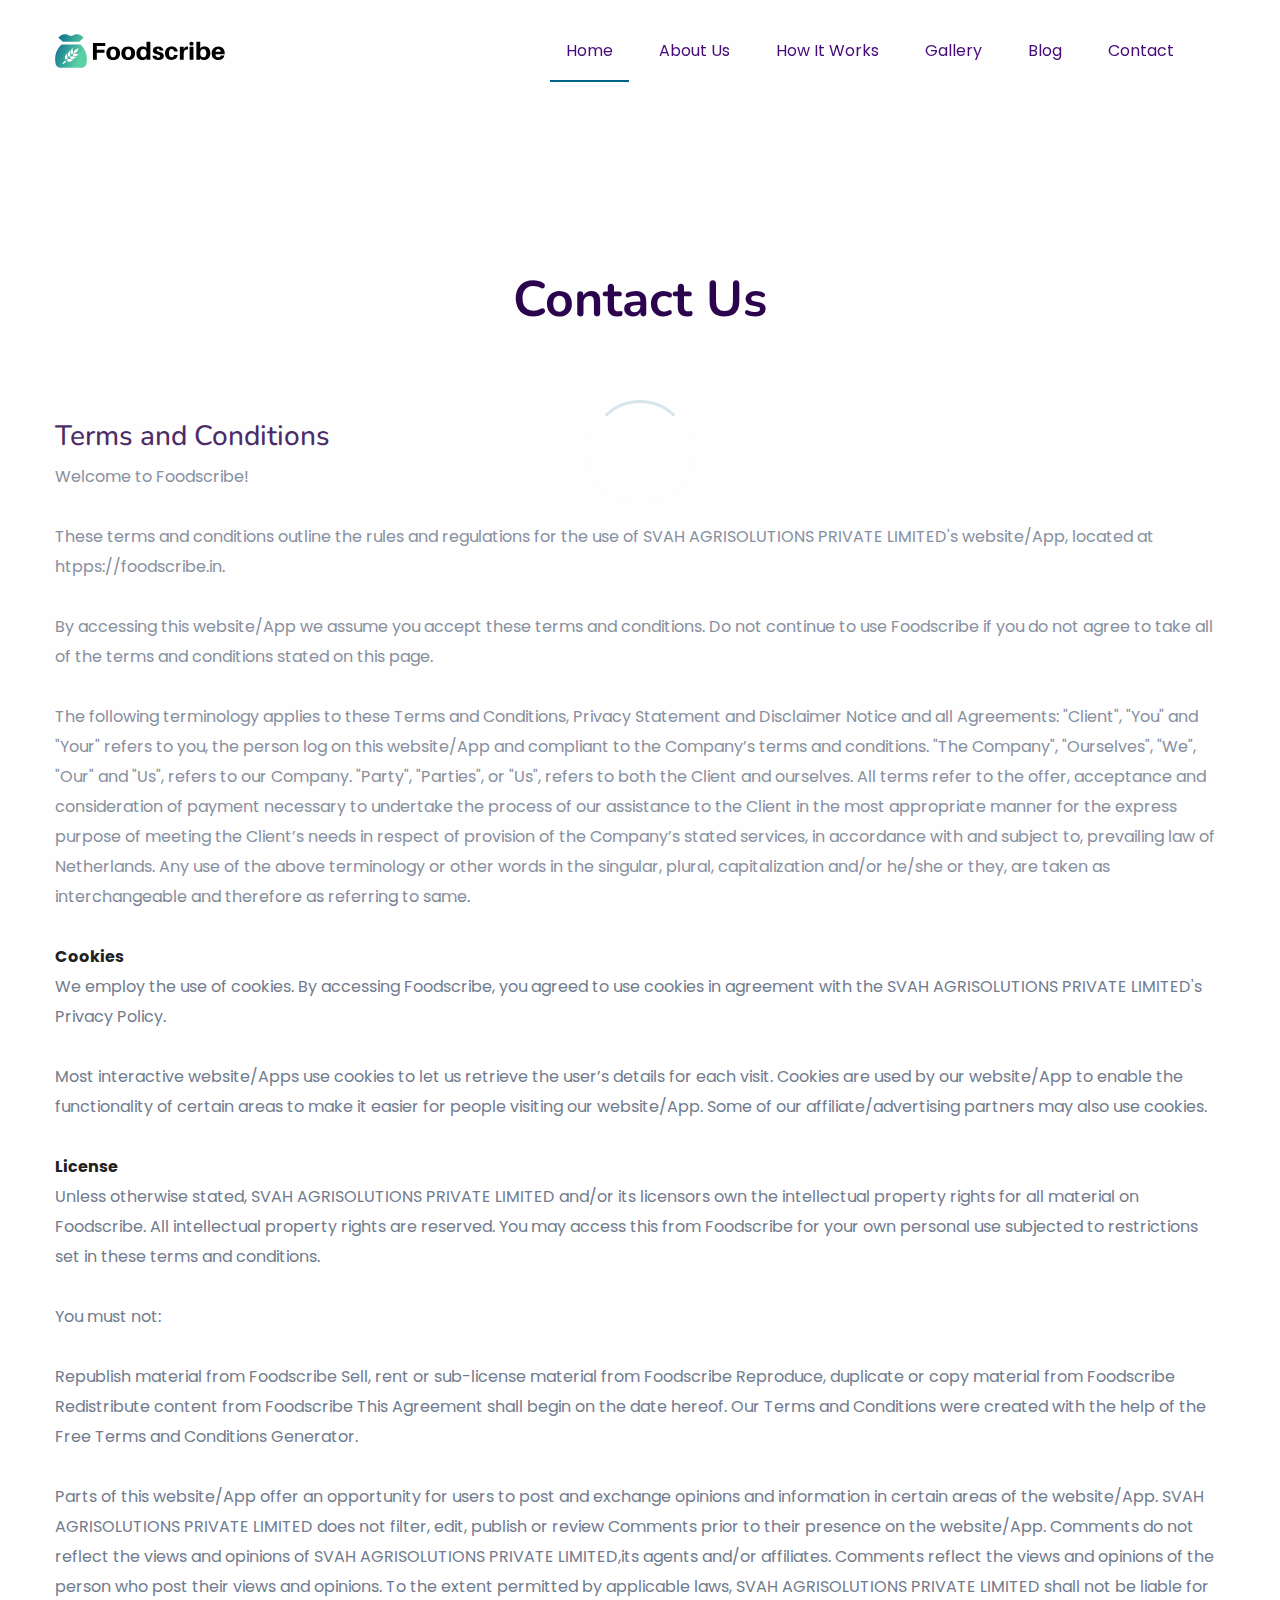
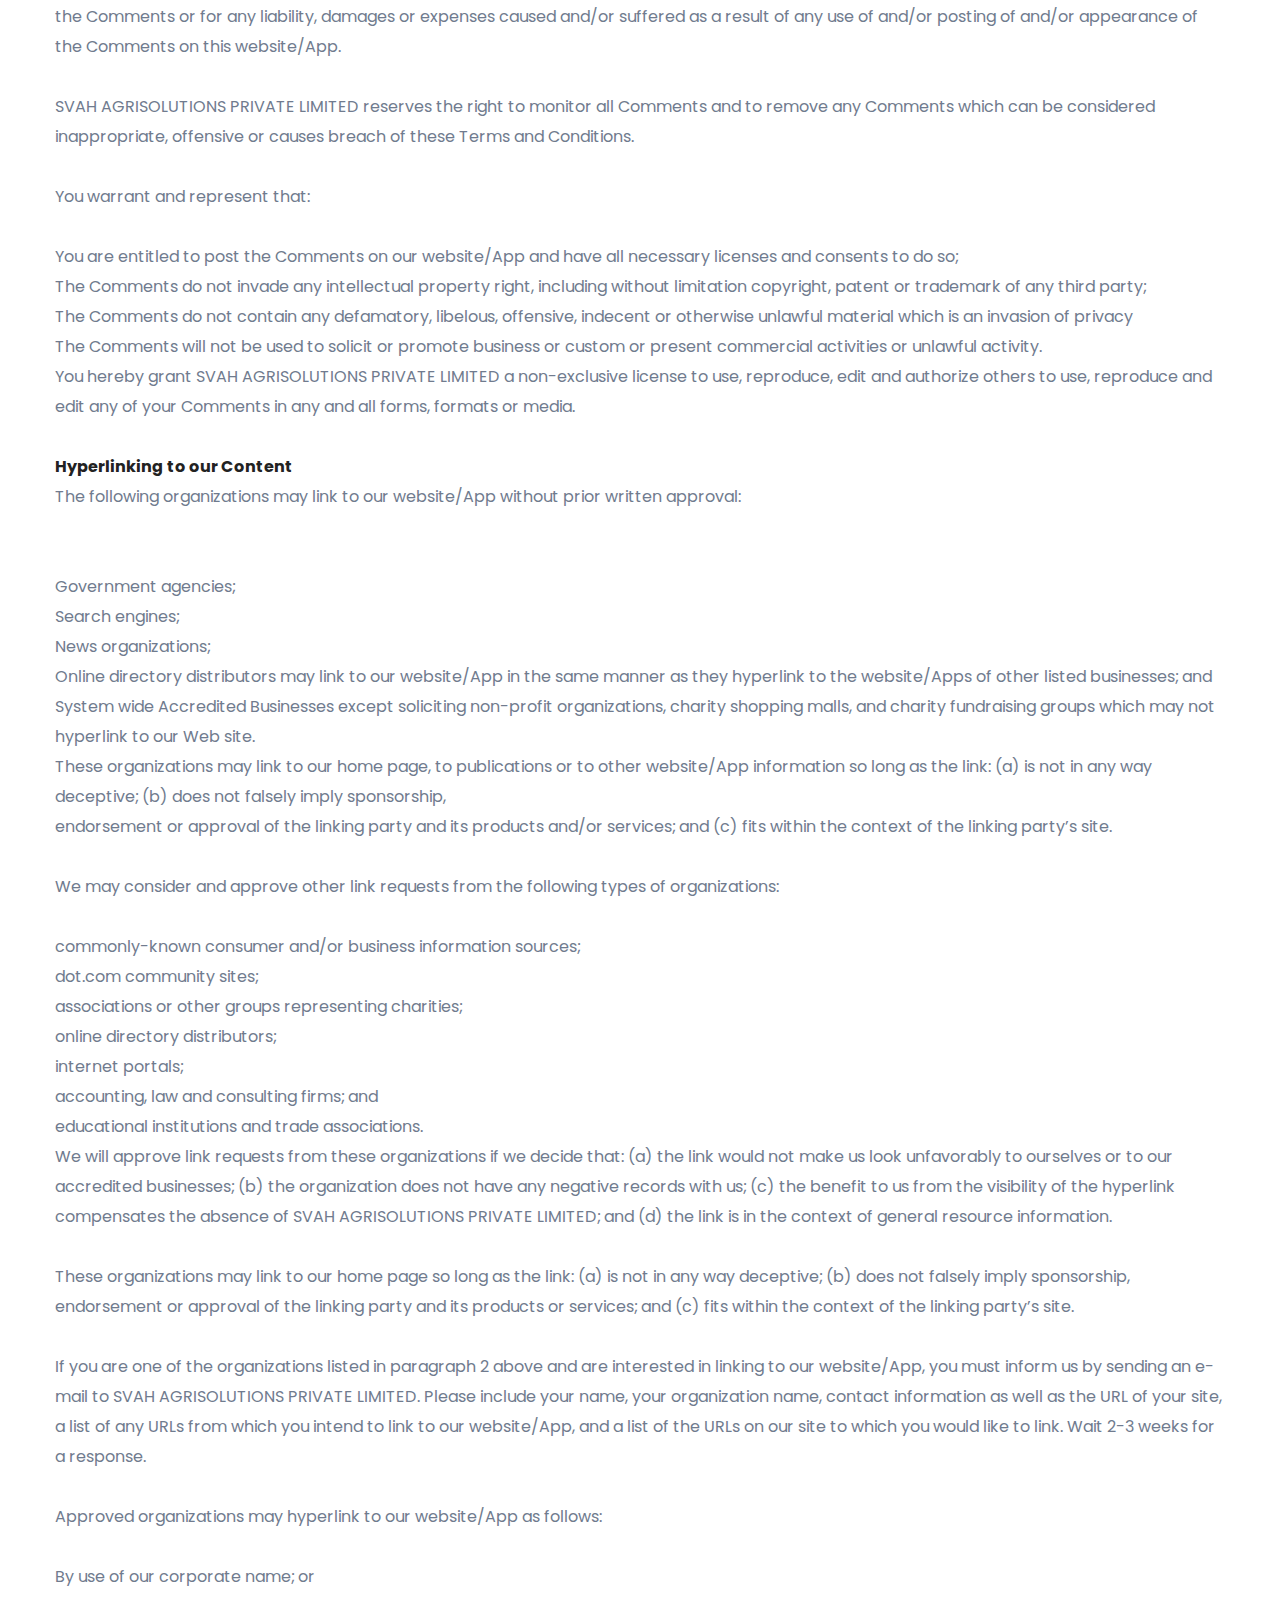
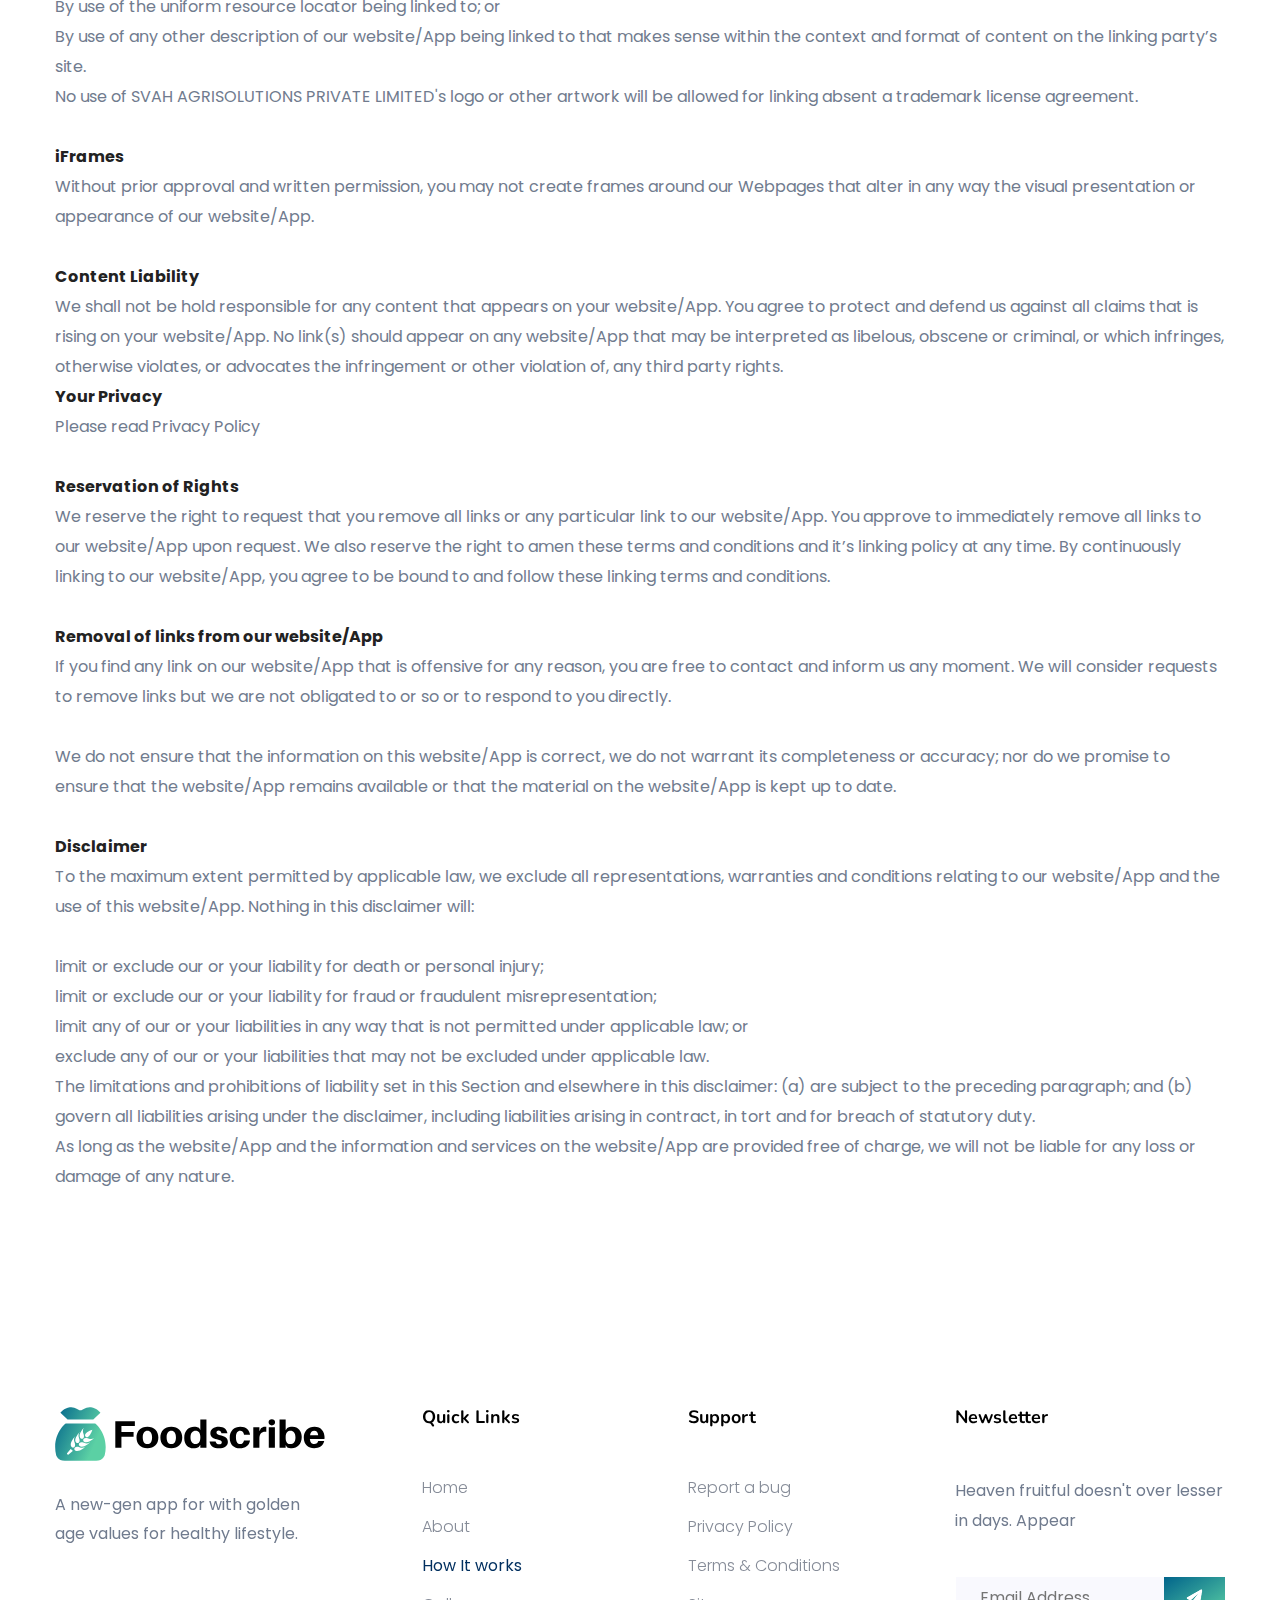
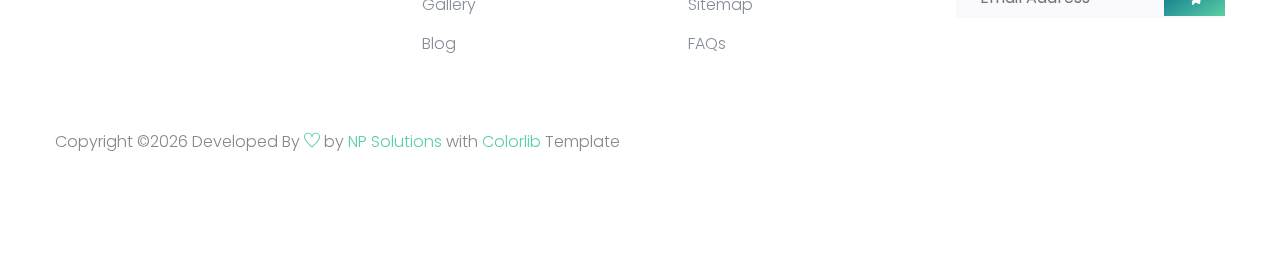
==== commit 52834f16: "Few Content Changes" ====
--- a/tnc.html
+++ b/tnc.html
@@ -275,7 +275,7 @@
                     <div class="col-xl-12 ">
                         <div class="footer-copy-right">
                            <p>
-  Copyright &copy;<script>document.write(new Date().getFullYear());</script> Developed By <i class="ti-heart" aria-hidden="true"></i> by <a href="https://npsol.in" target="_blank">NP Solutions</a>
+  Copyright &copy;<script>document.write(new Date().getFullYear());</script> Developed By <i class="ti-heart" aria-hidden="true"></i> by <a href="https://npsol.in" target="_blank">NP Solutions</a> with <a href="https://colorlib.com">Colorlib</a> Template
   </p>
                         </div>
                     </div>
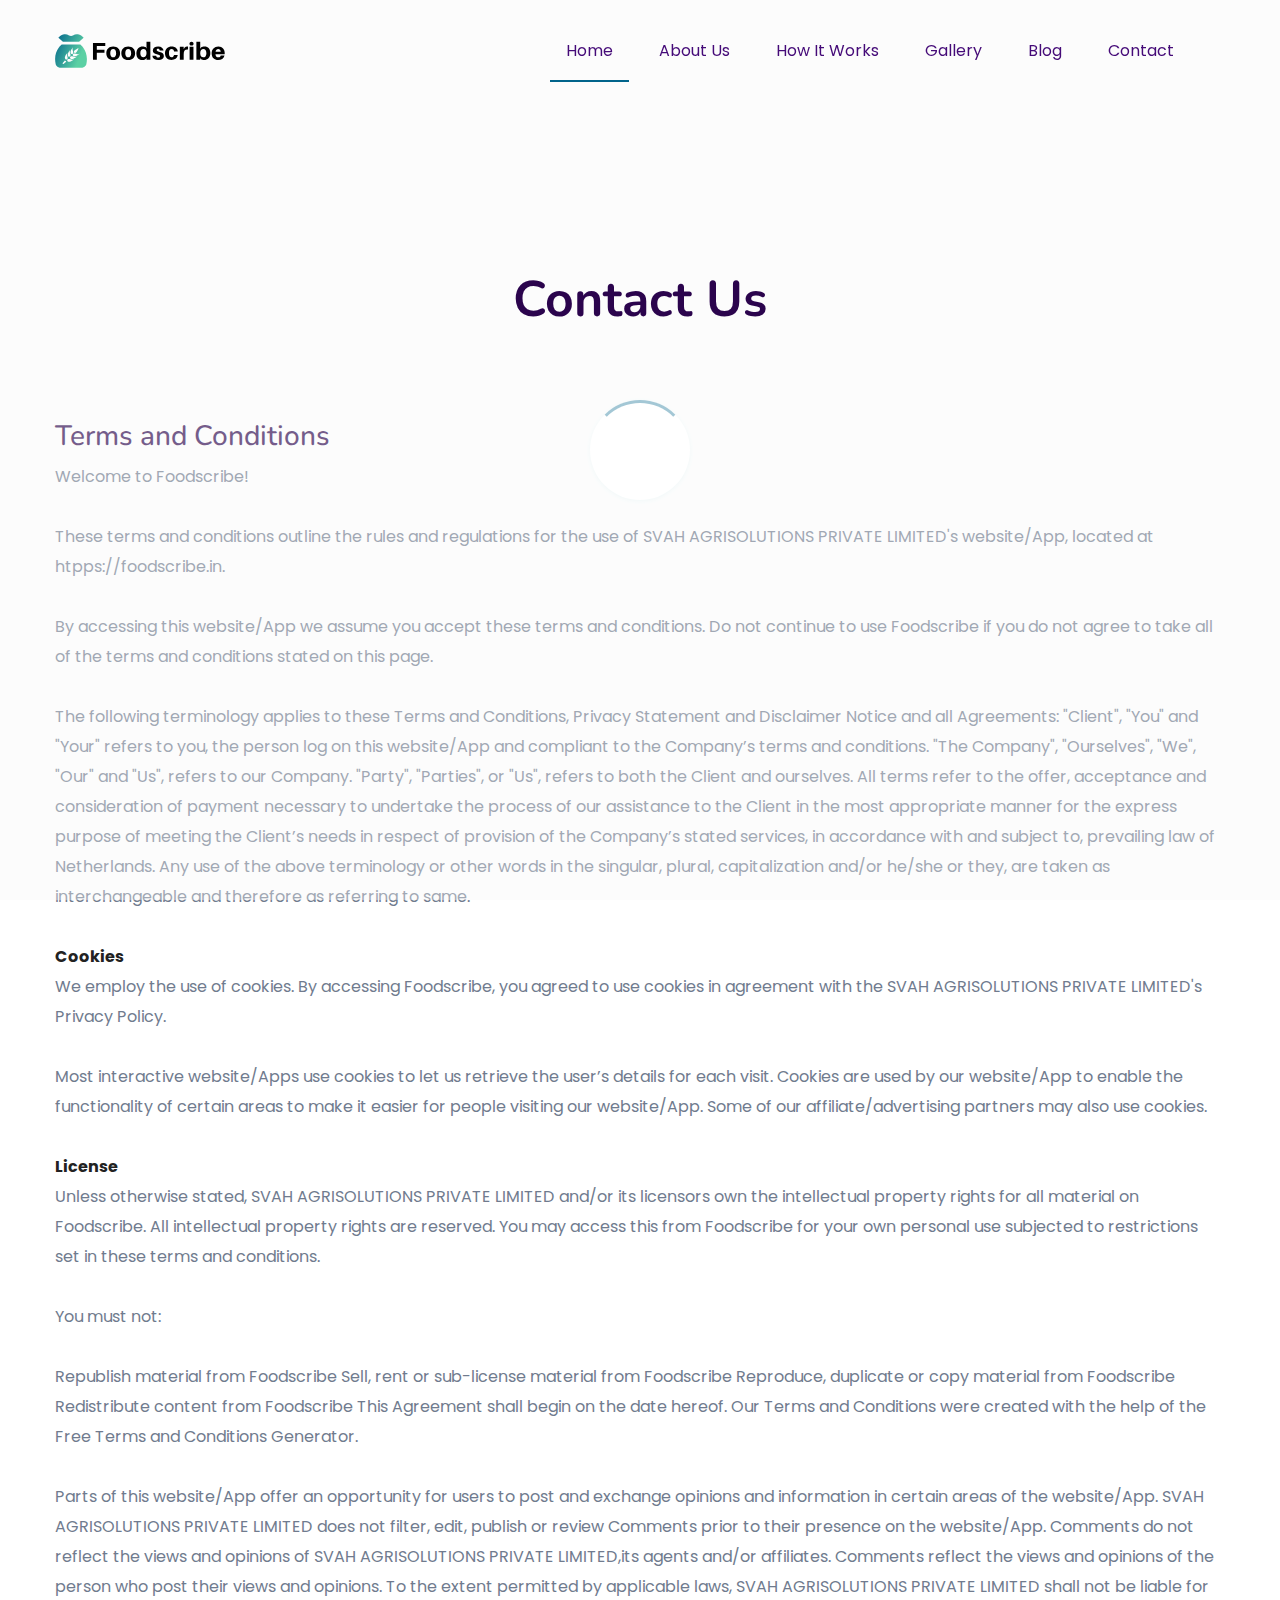
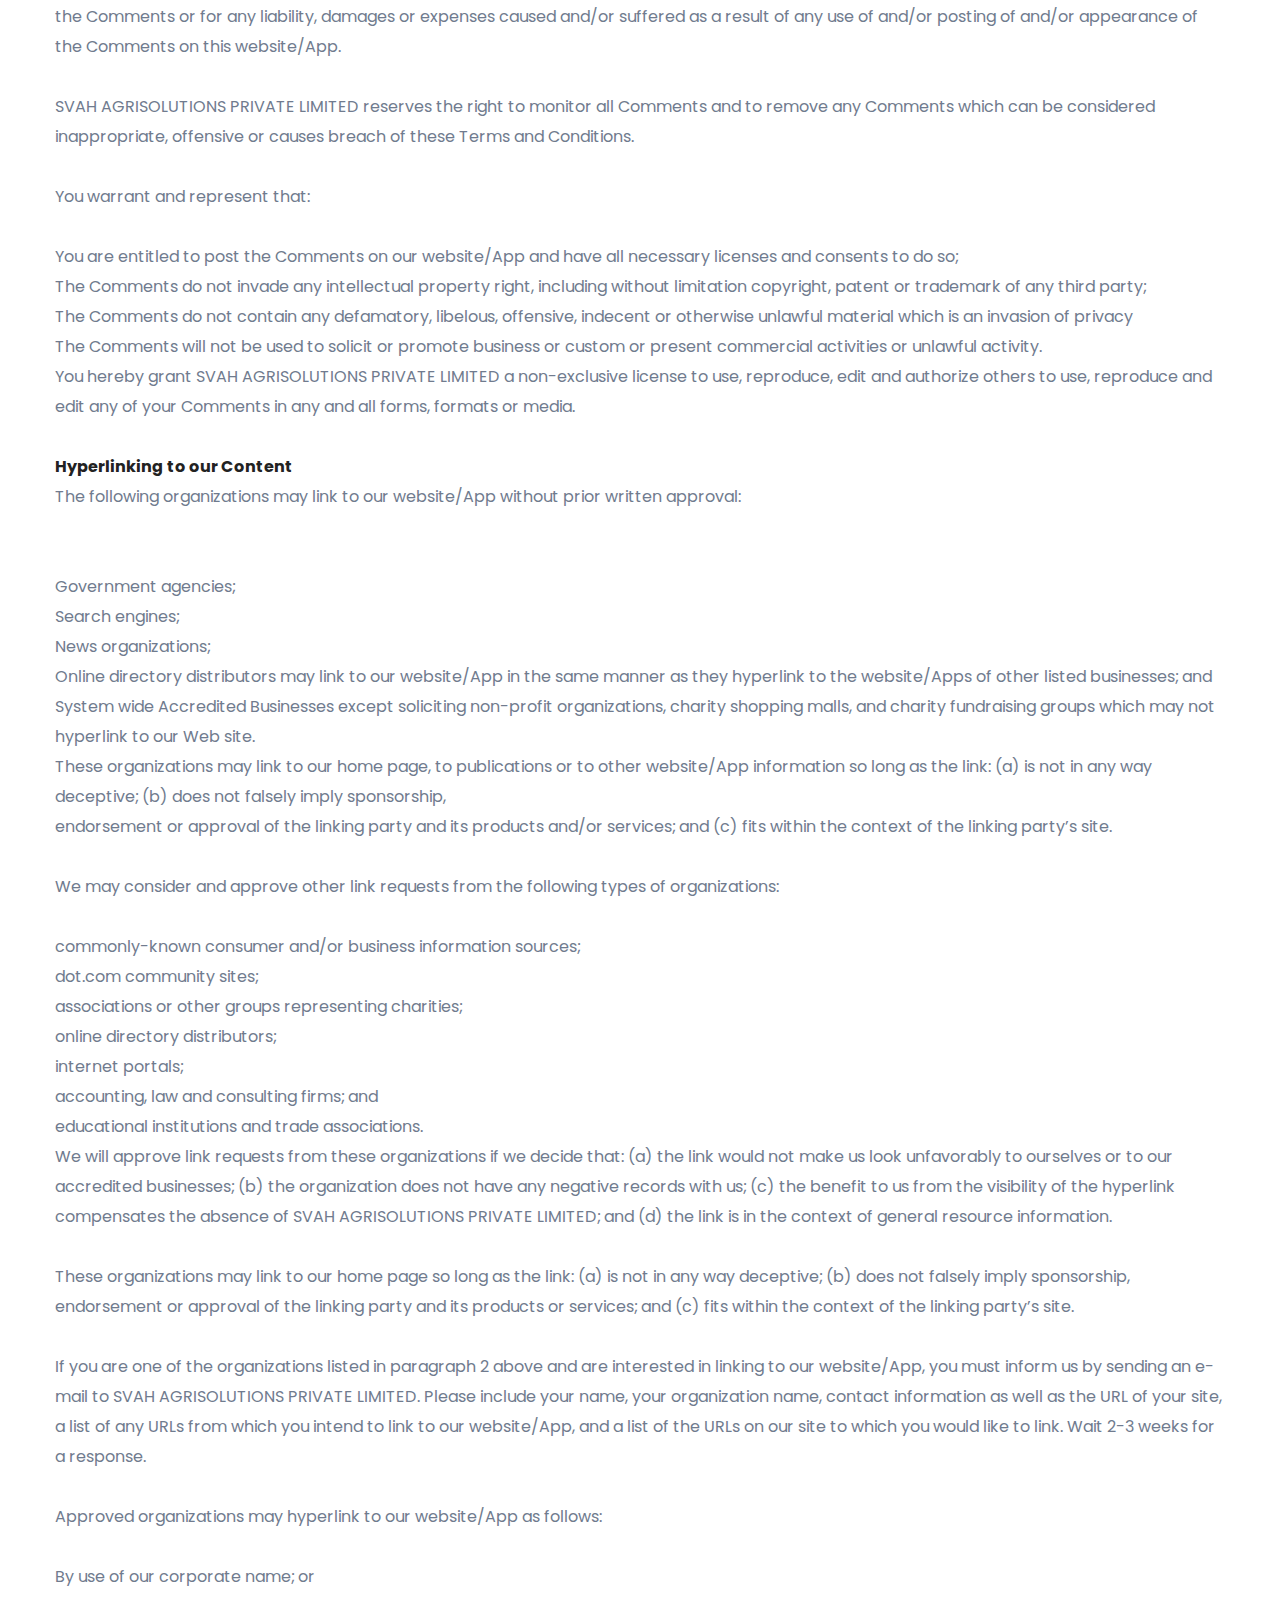
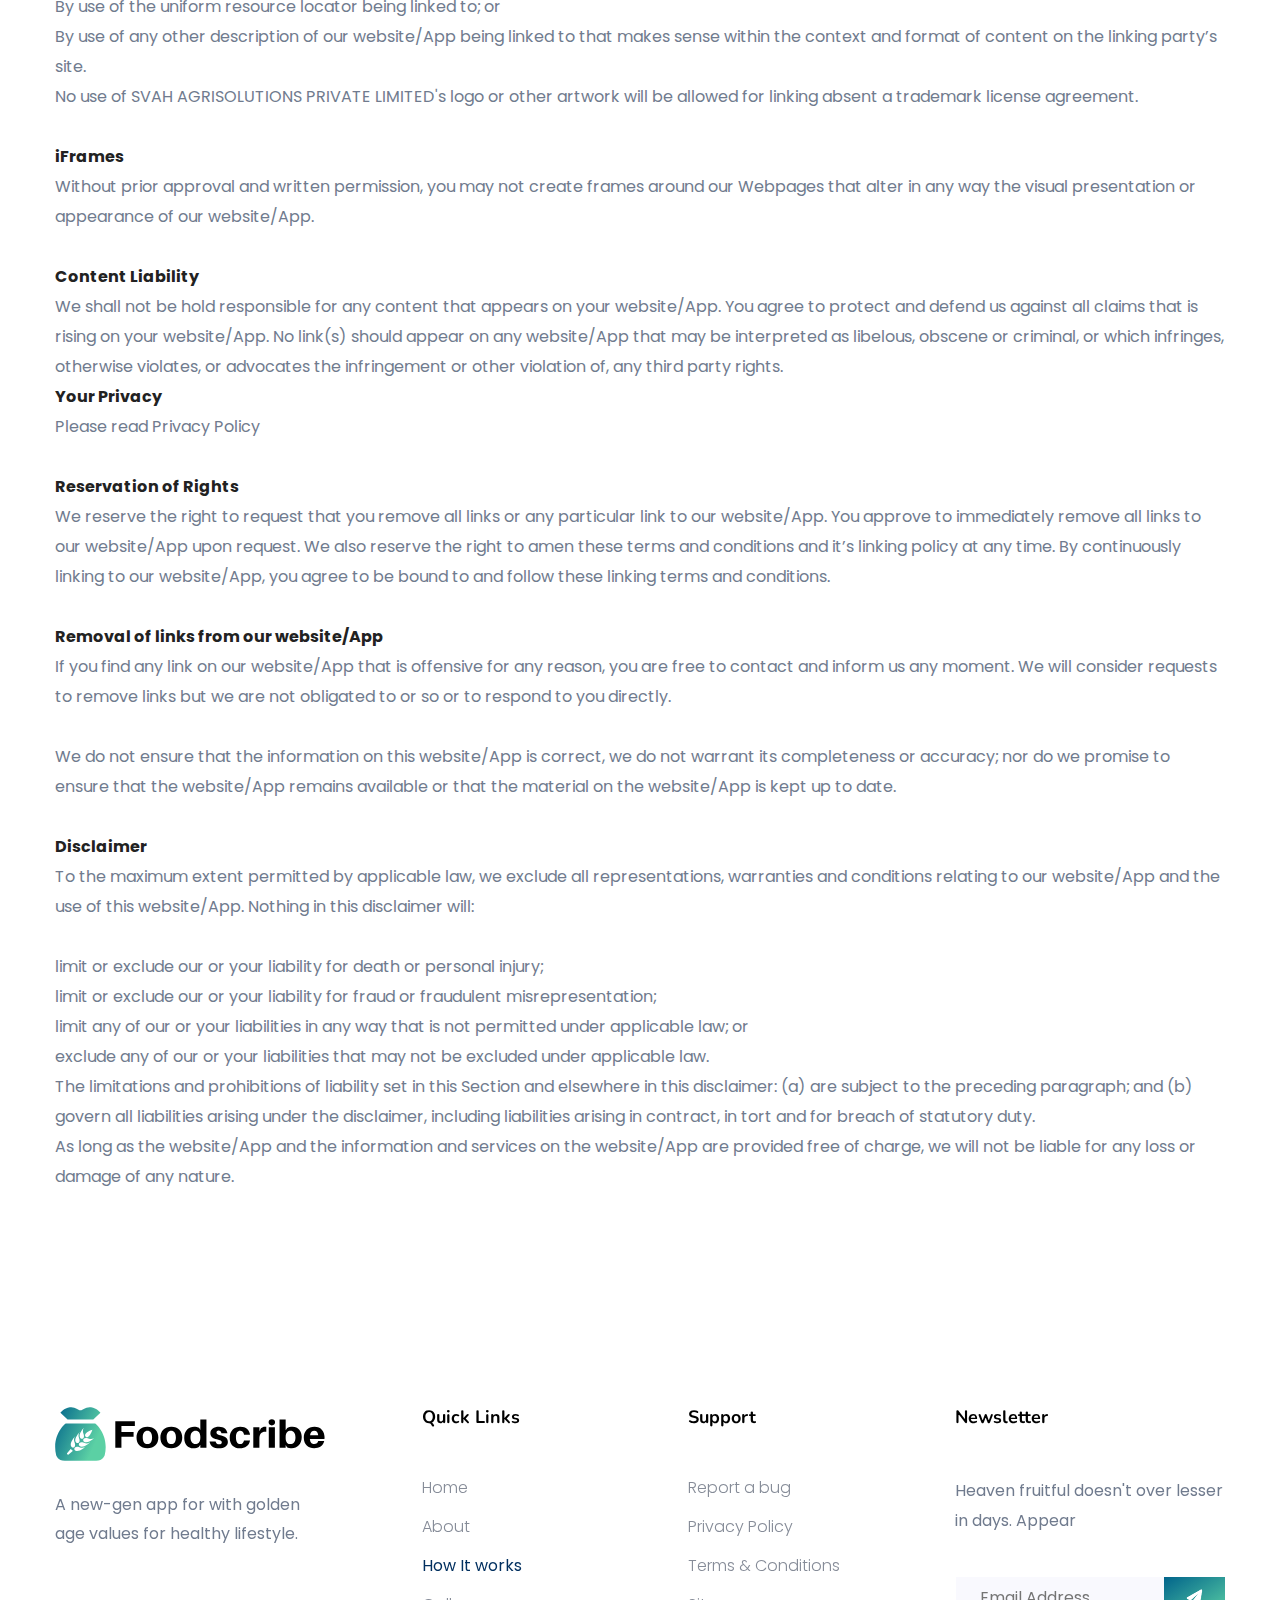
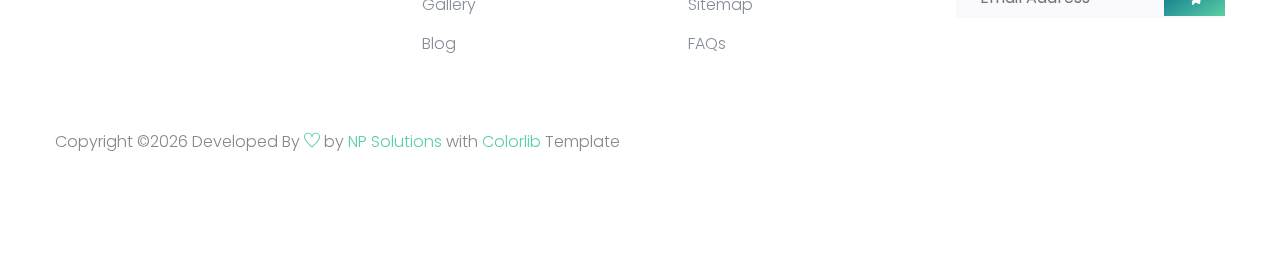
==== commit fd2b6222: "Minute Changes" ====
--- a/tnc.html
+++ b/tnc.html
@@ -4,7 +4,7 @@
 <head>
     <meta charset="utf-8">
     <meta http-equiv="x-ua-compatible" content="ie=edge">
-    <title>App Landing Template </title>
+    <title>Terms & Conditions | Foodscribe </title>
     <meta name="description" content="">
     <meta name="viewport" content="width=device-width, initial-scale=1">
 
